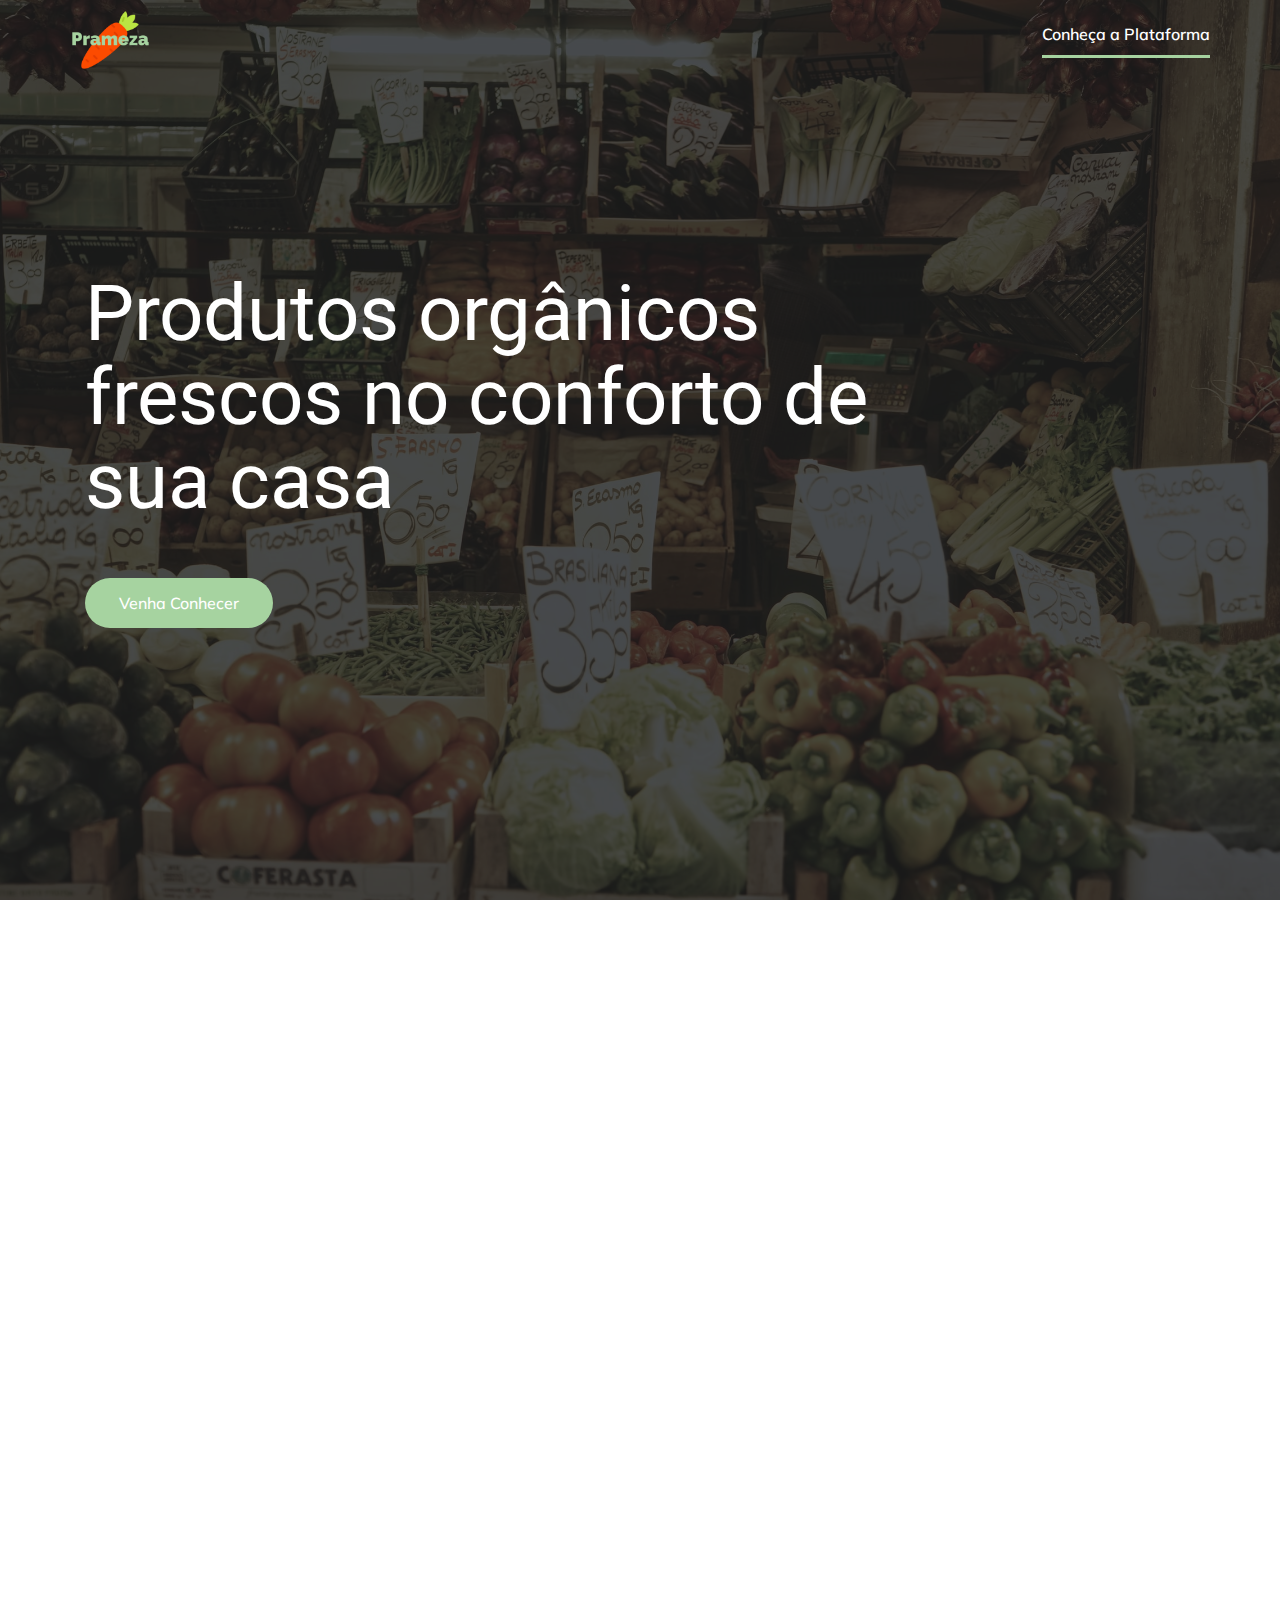
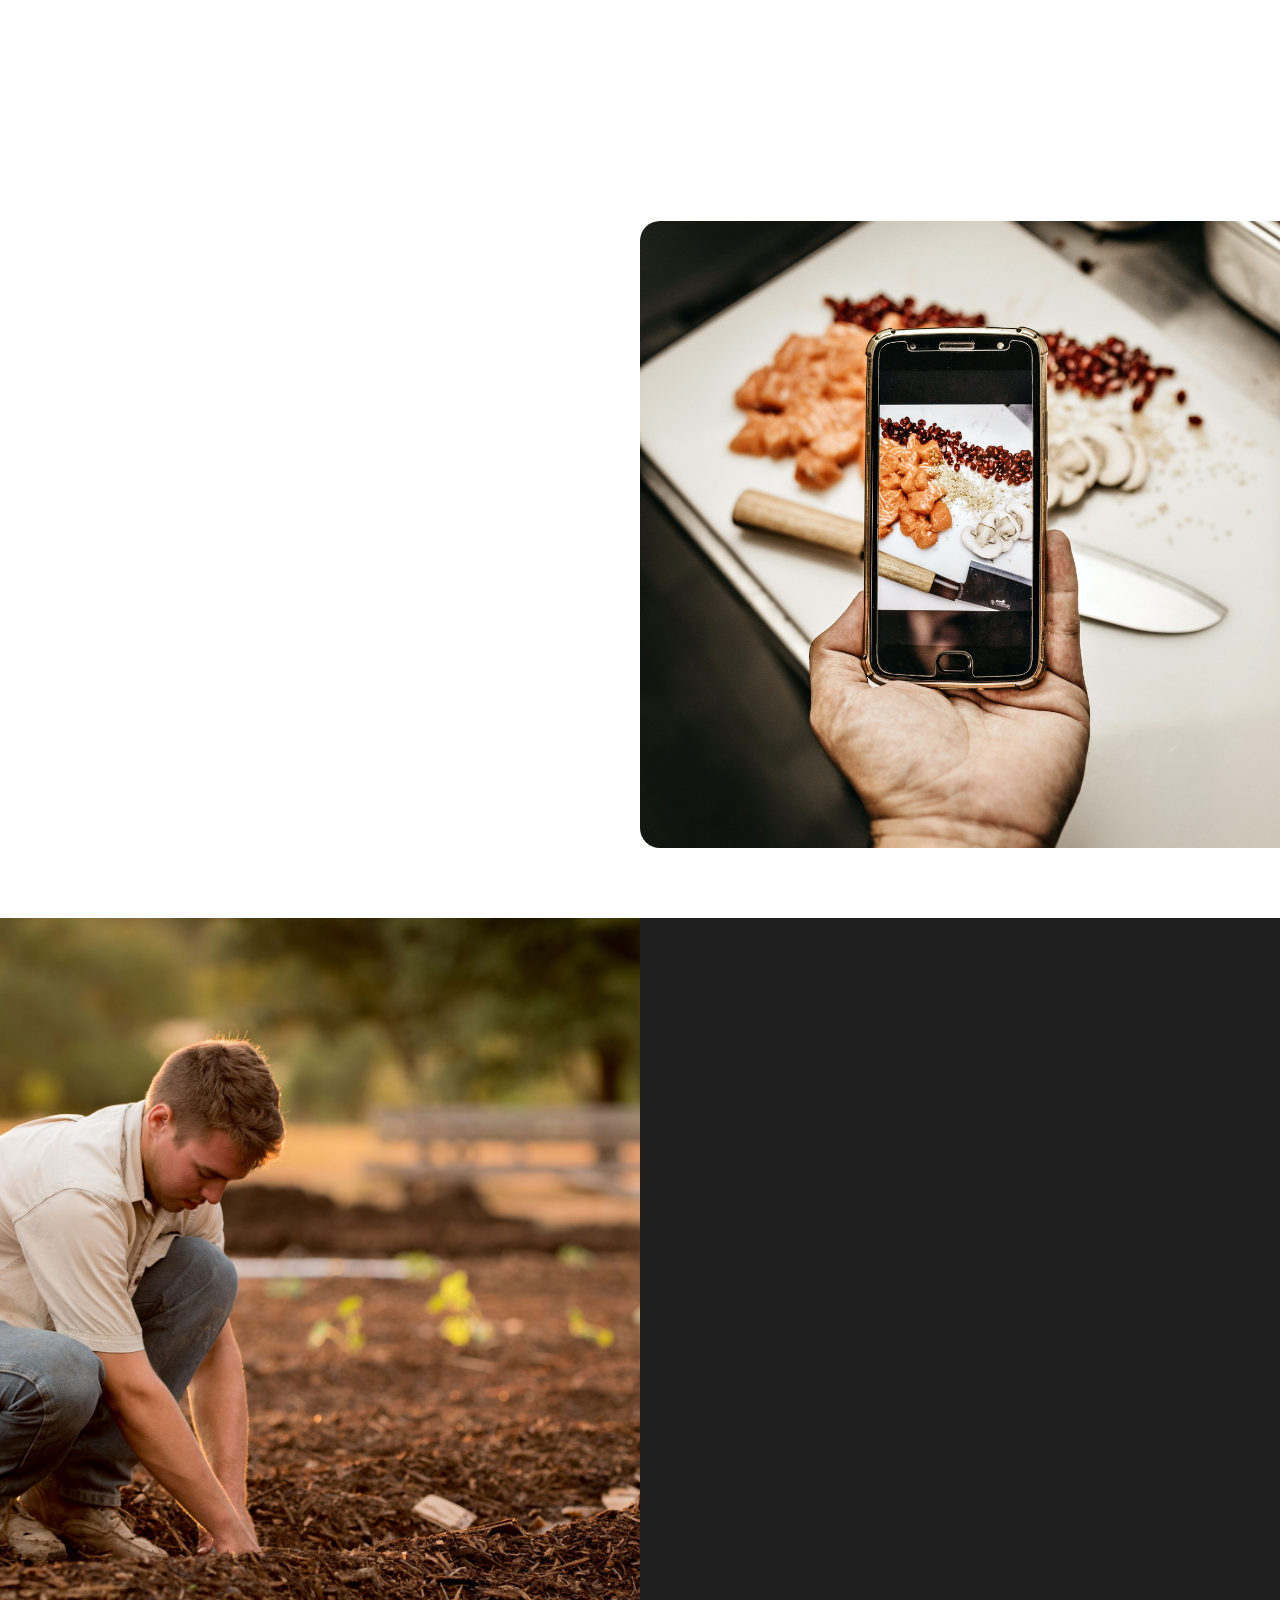
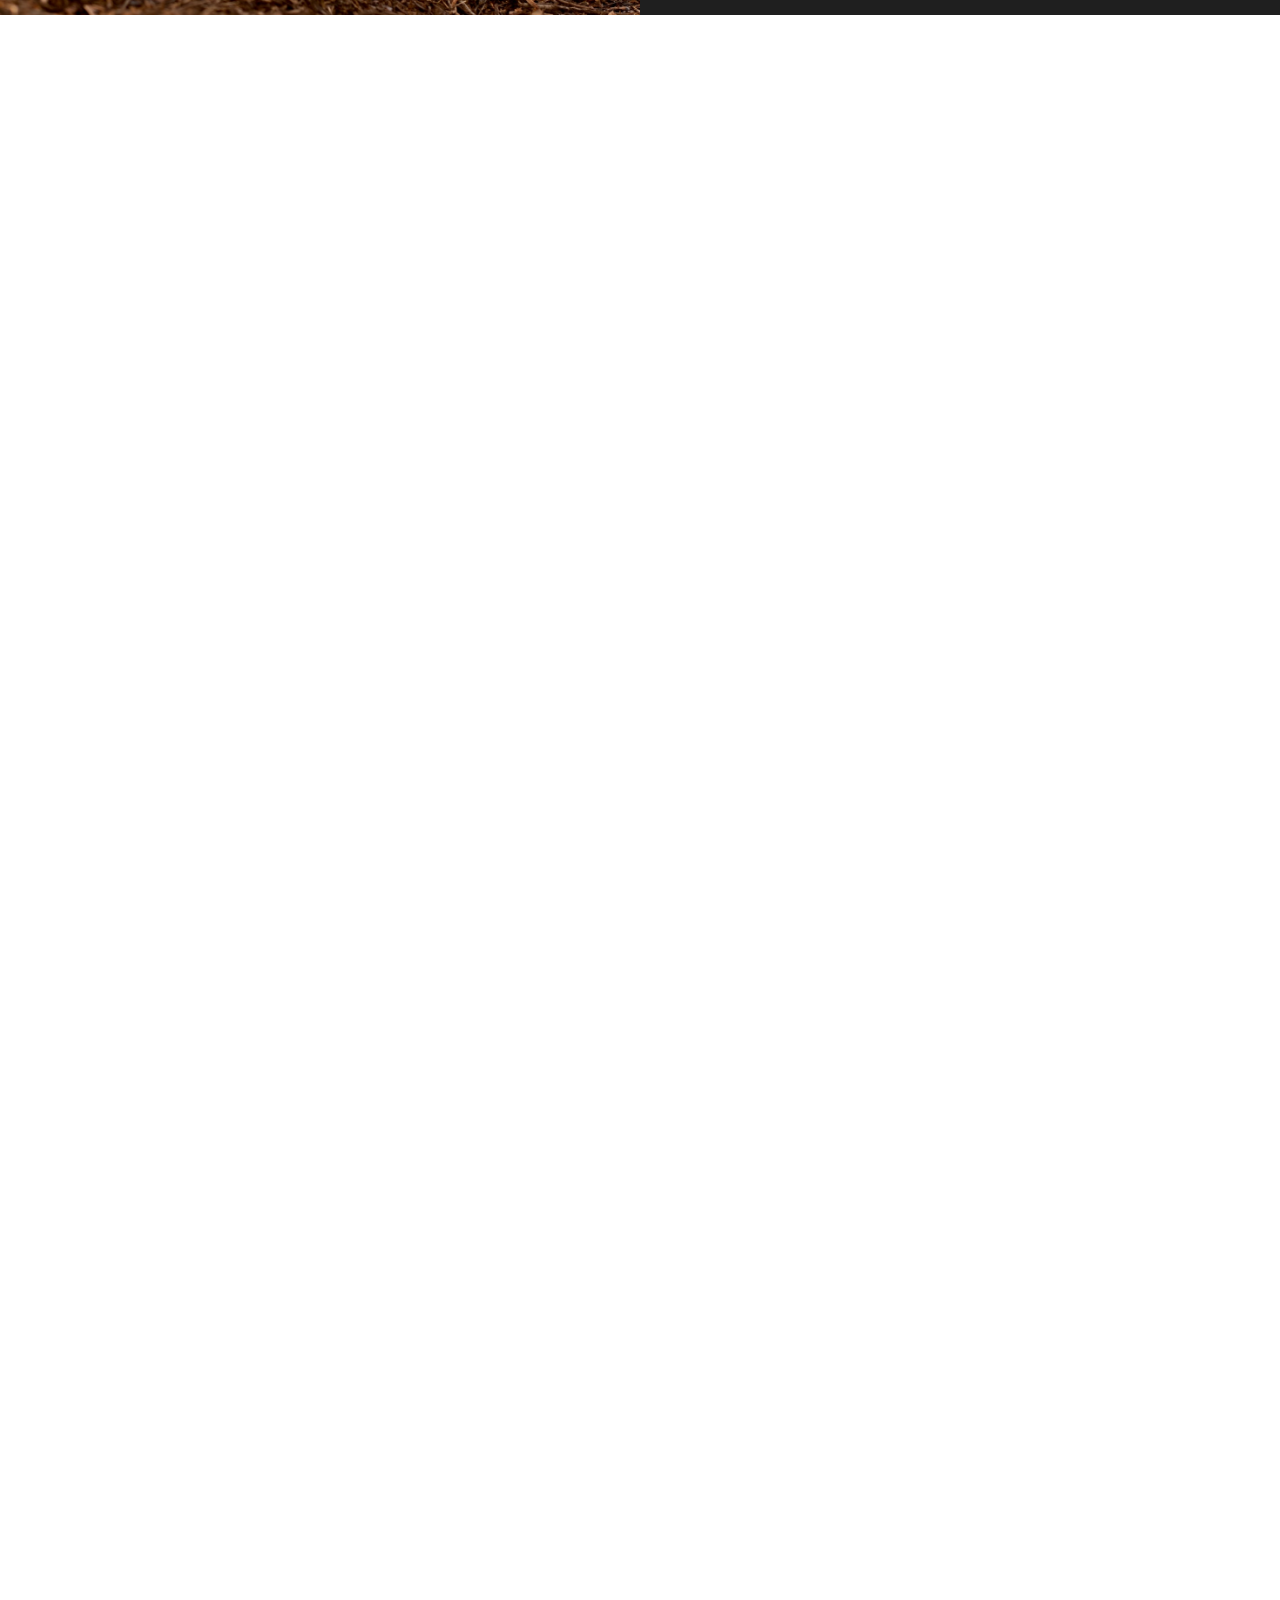
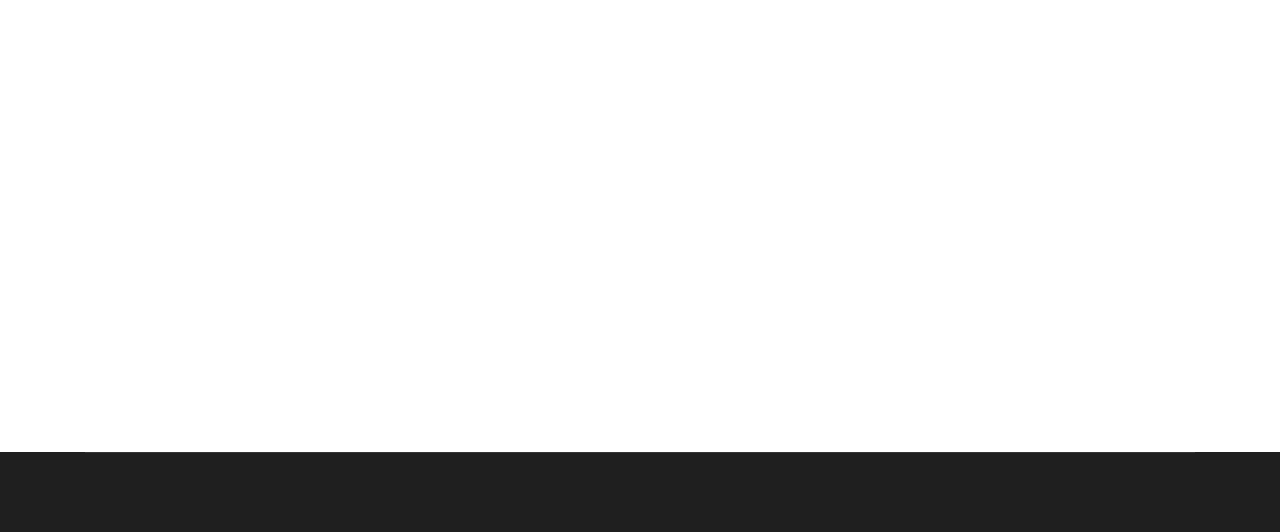
==== index.html @ 41d472f6 "fix forms, test links between pages" ====
<!doctype html>
<html class="no-js" lang="zxx">

<head>
    <meta charset="utf-8">
    <meta http-equiv="x-ua-compatible" content="ie=edge">
    <title>StartUp</title>
    <meta name="description" content="">
    <meta name="viewport" content="width=device-width, initial-scale=1">

    <!-- <link rel="manifest" href="site.webmanifest"> -->
    <!-- Place favicon.ico in the root directory -->

    <!-- CSS here -->
    <link rel="stylesheet" href="projeto/css/bootstrap.min.css">
    <link rel="stylesheet" href="projeto/css/owl.carousel.min.css">
    <link rel="stylesheet" href="projeto/css/magnific-popup.css">
    <link rel="stylesheet" href="projeto/css/font-awesome.min.css">
    <link rel="stylesheet" href="projeto/css/themify-icons.css">
    <link rel="stylesheet" href="projeto/css/nice-select.css">
    <link rel="stylesheet" href="projeto/css/flaticon.css">
    <link rel="stylesheet" href="projeto/css/gijgo.css">
    <link rel="stylesheet" href="projeto/css/animate.min.css">
    <link rel="stylesheet" href="projeto/css/slick.css">
    <link rel="stylesheet" href="projeto/css/slicknav.css">
    <link rel="stylesheet" href="projeto/css/style.css">
    <!-- <link rel="stylesheet" href="css/responsive.css"> -->
</head>

<body>
    <!--[if lte IE 9]>
            <p class="browserupgrade">You are using an <strong>outdated</strong> browser. Please <a href="https://browsehappy.com/">upgrade your browser</a> to improve your experience and security.</p>
        <![endif]-->

    <!-- header-start -->
    <header>
        <div class="header-area ">
            <div id="sticky-header" class="main-header-area">
                <div class="container-fluid p-0">
                    <div class="row align-items-center no-gutters">
                        <div class="col-2">
                            <div class="logo-img">
                                <a href="index.html">
                                    <img src="projeto/img/logo.png" alt="logo" width="80vw" height="80vw">
                                </a>
                            </div>
                        </div>


                        <!-- remover menu de navegação -->
                        <div class="col-8">
                            <div class="main-menu  d-none d-lg-block text-center">
                                <nav>
                                    <ul id="navigation"></ul>
                                </nav>
                            </div>
                        </div>
                        <div class="col-2">
                            <div class="log_chat_area d-flex align-items-end">
                                <a href="/form.html" data-scroll-nav="0" class="say_hi">Conheça a Plataforma</a>
                            </div>
                        </div>

                    </div>
                </div>
            </div>
        </div>
    </header>
    <!-- header-end -->

    <!-- slider_area_start -->
    <div class="slider_area">
        <div class="single_slider  d-flex align-items-center slider_bg_1 overlay">
            <div class="container">
                <div class="row align-items-center justify-content-start">
                    <div class="col-lg-10 col-md-10">
                        <div class="slider_text">
                            <h3 class="wow fadeInLeft" data-wow-duration="1s" data-wow-delay=".1s">
                                Produtos orgânicos frescos no conforto de sua casa


                            </h3>
                            <a class="boxed-btn3 wow fadeInLeft"  data-wow-duration="1s" data-wow-delay=".2s" href="portfolio.html">Venha Conhecer</a>
                        </div>
                    </div>
                </div>
            </div>
        </div>
    </div>
    <!-- slider_area_end -->

    <!-- service_area  -->
    <div class="service_area">
        <div class="container">
            <div class="row justify-content-center">
                <div class="col-lg-6">
                    <div class="section_title text-center mb-70">
                        <span class="wow fadeInUp" data-wow-duration="1s" data-wow-delay=".1s" ></span>
                        <h3 class="wow fadeInUp" data-wow-duration="1.2s" data-wow-delay=".2s">
                            A Plataforma que conecta pequenos agricultores locais a você
                        </h3>
                    </div>
                </div>
            </div>
            <div class="row">
                <div class="col-xl-4 col-md-4">
                    <div class="single_service text-center wow fadeInLeft" data-wow-duration="1.2s" data-wow-delay=".4s">
                        <div class="icon">
                            <img src="projeto/img/svg_icon/1.svg" alt="">
                        </div>
                        <h3>Produtores em sua Região</h3>
                        <p>No aplicativo você tem acesso a diversos produtores orgânicos em sua região.</p>
                    </div>
                </div>
                <div class="col-xl-4 col-md-4">
                    <div class="single_service text-center wow fadeInUp" data-wow-duration="1s" data-wow-delay=".3s">
                        <div class="icon">
                            <img src="projeto/img/svg_icon/2.svg" alt="">
                        </div>
                        <h3>Lista de Produtos</h3>
                        <p>Clique em um produtor para ver sua lista completa de produtos, dias de entrega e valores.</p>
                    </div>
                </div>
                <div class="col-xl-4 col-md-4">
                    <div class="single_service text-center wow fadeInRight" data-wow-duration="1.2s" data-wow-delay=".4s">
                        <div class="icon">
                            <img src="projeto/img/svg_icon/3.svg" alt="">
                        </div>
                        <h3>Entrega em casa</h3>
                        <p>Selecione os produtos que você deseja, pague pelo aplicativo e receba na porta de sua casa!</p>
                    </div>
                </div>
            </div>
        </div>
    </div>
    <!--/ service_area  -->

    <!-- area about our service -->
    <!--/ portfolio_image_area  -->

    <div class="how_we_work_area">
        <div class="container">
            <div class="row">
                <div class="col-lg-5">
                    <div class="work_info">
                        <div class="section_title">
                            <h3 class="wow fadeInLeft" data-wow-duration="1s" data-wow-delay=".3s">Como Funciona</h3>
                            <p class="mid_text wow fadeInLeft" data-wow-duration="1s" data-wow-delay=".4s">Acesse nosso aplicativo e encontre diversos produtores rurais da região.</p>
                            <p class="last_p wow fadeInRight" data-wow-duration="1s" data-wow-delay=".5s">Selecione os produtos que você quer, pague pelo aplicativo e o produtor rural entregará os produtos frescos diretamente em sua casa.</p>
                        </div>
                        <div class="video_watch d-flex align-items-center">
                            <div class="play_btn wow fadeInUp" data-wow-duration="1s" data-wow-delay=".6s">
                                <a href="https://www.youtube.com/watch?v=D7tF-cY2M9o" class="video_icon popup-video"> <i class="fa fa-play"></i> </a>
                            </div>
                           <span class="wow fadeInLeft" data-wow-duration="1s" data-wow-delay=".7s"> Conheça a plataforma</span>
                        </div>
                    </div>
                </div>
            </div>
        </div>
    </div>

    <!-- end about our service -->

    <div class="about_area">
        <div class="container">
            <div class="row justify-content-end">
                <div class="col-lg-5 offset-lg-1">
                    <div class="about_info">
                        <div class="section_title white_text">
                            <span class="wow fadeInUp" data-wow-duration="1s" data-wow-delay=".3s"></span>
                            <h3 class="wow fadeInUp" data-wow-duration="1s" data-wow-delay=".4s">Empoderando o pequeno agricultor</h3>
                            <p class="mid_text wow fadeInUp" data-wow-duration="1s" data-wow-delay=".5s">Nossa missão é ajudar o pequeno agricultor a vender sua produção diretamente para as famílias, aumentando sua renda e divulgando seu trabalho.</p>
                            <p class="mid_text wow fadeInUp" data-wow-duration="1s" data-wow-delay=".6s">É comida fresca e saudável em sua mesa, com responsabilidade social.</p>
                            <a href="#" class="boxed-btn3 wow fadeInUp" data-wow-duration="1s" data-wow-delay=".7s">Venha Conhecer!</a>
                        </div>
                    </div>
                </div>
            </div>
        </div>
    </div>

    <!-- portfolio_image_area  -->
    <div class="portfolio_image_area">
        <div class="container">
            <div class="row justify-content-center">
                <div class="col-lg-6">
                    <div class="section_title text-center mb-90">
                        <h3 class="wow fadeInUp" data-wow-duration="1s" data-wow-delay=".3s">Por que comprar diretamente de produtores rurais?</h3>
                        <p class="wow fadeInUp" data-wow-duration="1s" data-wow-delay=".4s">Descubra porque a agricultura familiar é mais saudável para sua família e melhor para o meio ambiente e para a sociedade.</p>
                    </div>
                </div>
            </div>
            <div class="row">
                <div class="col-lg-8 col-md-12">
                    <div class="single_Portfolio wow fadeInUp" data-wow-duration="1s" data-wow-delay=".3s">
                        <div class="portfolio_thumb">
                            <img src="projeto/img/portfolio/1.jpg" alt="">
                        </div>
                        <div class="portfolio_hover">
                            <div class="title">
                              <span>Meio Ambiente</span>
                                  <h3>ONU - Agricultura familiar e sustentabilidade</h3>
                                  <a class="boxed-btn3" href="https://nacoesunidas.org/artigo-agricultura-familiar-e-sustentabilidade/">Ver</a>
                            </div>
                        </div>
                    </div>
                </div>
                <div class="col-lg-4 col-md-6">
                    <div class="single_Portfolio wow fadeInUp" data-wow-duration="1s" data-wow-delay=".4s">
                        <div class="portfolio_thumb">
                            <img src="projeto/img/portfolio/2.jpg" alt="">
                        </div>
                        <div class="portfolio_hover">
                            <div class="title">
                                <span>Saúde</span>
                                    <h3>Diversificar a alimentação</h3>
                                    <a class="boxed-btn3" href="https://grupominian.com.br/blog/nutricao/dia-de-feira-alimentacao-saudavel/">Ver</a>
                            </div>
                        </div>
                    </div>
                </div>
                <div class="col-lg-4 col-md-6 col-lg-4">
                    <div class="single_Portfolio wow fadeInUp" data-wow-duration="1s" data-wow-delay=".5s">
                        <div class="portfolio_thumb">
                            <img src="projeto/img/portfolio/3.jpg" alt="">
                        </div>
                        <div class="portfolio_hover">
                            <div class="title">
                                <span>Economia</span>
                              </div>
                                    <h3>Agricultura familiar movimenta a economia brasileira</h3>
                                    <a class="boxed-btn3" href="https://www.grupocultivar.com.br/noticias/agricultura-familiar-movimenta-a-economia-brasileira">Ver</a>
                        </div>
                    </div>
                </div>
                <div class="col-lg-4 col-md-6 col-lg-4">
                    <div class="single_Portfolio wow fadeInUp" data-wow-duration="1s" data-wow-delay=".6s">
                        <div class="portfolio_thumb">
                            <img src="projeto/img/portfolio/4.jpg" alt="">
                        </div>
                        <div class="portfolio_hover">
                            <div class="title">
                                <span>Saúde</span>
                                    <h3>Incentive seus filhos a comer frutas e verduras</h3>
                                    <a class="boxed-btn3" href="https://veja.abril.com.br/saude/crianca-que-faz-refeicoes-em-familia-come-mais-frutas-e-verduras/">Ver</a>
                            </div>
                        </div>
                    </div>
                </div>
                <div class="col-lg-4 col-md-6 col-lg-4">
                    <div class="single_Portfolio wow fadeInUp" data-wow-duration="1s" data-wow-delay=".7s">
                        <div class="portfolio_thumb">
                            <img src="projeto/img/portfolio/5.jpg" alt="">
                        </div>
                        <div class="portfolio_hover">
                            <div class="title">
                                <span>Economia</span>
                                    <h3>Agricultura familiar é responsável por 70% da produção nacional</h3>
                                    <a class="boxed-btn3" href="https://www.embrapa.br/agropensa/busca-de-noticias/-/noticia/27405640/a-real-contribuicao-da-agricultura-familiar-no-brasil">Ver</a>
                            </div>
                        </div>
                    </div>
                </div>
            </div>
        </div>
    </div>


    <div data-scroll-index="0" class="get_in_tauch_area">
        <div class="container">
            <div class="row justify-content-center">
                <div class="col-lg-6">
                    <div class="section_title text-center mb-90">
                        <h3 class="wow fadeInUp" data-wow-duration="1s" data-wow-delay=".3s">Entre em contato</h3>
                        <p class="wow fadeInUp" data-wow-duration="1s" data-wow-delay=".4s">Gostaria de conhecer melhor nossos serviços? Entre em contato por este formulário e lhe responderemos em seu e-mail.</p>
                    </div>
                </div>
            </div>
            <div class="row justify-content-center">
                <div class="col-lg-8">
                    <div class="touch_form">
                        <form action="https://formspree.io/xrgyzalo" method="POST">
                            <div class="row">
                                <div class="col-md-6">
                                    <div class="single_input wow fadeInUp" data-wow-duration="1s" data-wow-delay=".3s">
                                        <input type="text" name="name" placeholder="Seu Nome" >
                                    </div>
                                </div>
                                <div class="col-md-6">
                                    <div class="single_input wow fadeInUp" data-wow-duration="1s" data-wow-delay=".4s">
                                        <input type="email" name="email" placeholder="E-mail" >
                                    </div>
                                </div>
                                <div class="col-md-12">
                                    <div class="single_input wow fadeInUp" data-wow-duration="1s" data-wow-delay=".6s">
                                       <input type="text" id="" cols="30" name="text" placeholder="Mensagem" rows="10"></textarea>
                                    </div>
                                </div>
                                <div class="col-lg-12">
                                    <div class="submit_btn wow fadeInUp" data-wow-duration="1s" data-wow-delay=".7s">
                                        <button class="boxed-btn3" type="submit">Enviar</button>
                                    </div>
                                </div>
                            </div>
                        </form>
                    </div>
                </div>
            </div>
        </div>
    </div>


    <!-- footer start -->
    <footer class="footer">
        <div class="copy-right_text">
            <div class="container">
                <div class="footer_border"></div>
                <div class="row">
                    <div class="col-xl-12">

                        <p class="copy_right text-center wow fadeInUp" data-wow-duration="1s" data-wow-delay=".3s"> <img src="img/logo.png" alt="logo" width="80vw" height="80vw">
                            <!-- Link back to Colorlib can't be removed. Template is licensed under CC BY 3.0. -->
       Copyright &copy;<script>document.write(new Date().getFullYear());</script> All rights reserved | This template is made with <i class="fa fa-heart-o" aria-hidden="true"></i> by <a href="https://colorlib.com" target="_blank">Colorlib</a>
<!-- Link back to Colorlib can't be removed. Template is licensed under CC BY 3.0. -->
                        </p>
                    </div>
                </div>
            </div>
        </div>
    </footer>
    <!--/ footer end  -->

    <!-- JS here -->
    <script src="projeto/js/vendor/modernizr-3.5.0.min.js"></script>
    <script src="projeto/js/vendor/jquery-1.12.4.min.js"></script>
    <script src="projeto/js/popper.min.js"></script>
    <script src="projeto/js/bootstrap.min.js"></script>
    <script src="projeto/js/owl.carousel.min.js"></script>
    <script src="projeto/js/isotope.pkgd.min.js"></script>
    <script src="projeto/js/ajax-form.js"></script>
    <script src="projeto/js/waypoints.min.js"></script>
    <script src="projeto/js/jquery.counterup.min.js"></script>
    <script src="projeto/js/imagesloaded.pkgd.min.js"></script>
    <script src="projeto/js/scrollIt.js"></script>
    <script src="projeto/js/jquery.scrollUp.min.js"></script>
    <script src="projeto/js/wow.min.js"></script>
    <script src="projeto/js/nice-select.min.js"></script>
    <script src="projeto/js/jquery.slicknav.min.js"></script>
    <script src="projeto/js/jquery.magnific-popup.min.js"></script>
    <script src="projeto/js/plugins.js"></script>
    <script src="projeto/js/gijgo.min.js"></script>

    <!--contact js-->
    <script src="projeto/js/contact.js"></script>
    <script src="projeto/js/jquery.ajaxchimp.min.js"></script>
    <script src="projeto/js/jquery.form.js"></script>
    <script src="projeto/js/jquery.validate.min.js"></script>
    <script src="projeto/js/mail-script.js"></script>

    <script src="projeto/js/main.js"></script>
</body>

</html>
---- projeto/css/themify-icons.css ----
@font-face {
	font-family: 'themify';
	src:url('../fonts/themify.eot?-fvbane');
	src:url('../fonts/themify.eot?#iefix-fvbane') format('embedded-opentype'),
		url('../fonts/themify.woff?-fvbane') format('woff'),
		url('../fonts/themify.ttf?-fvbane') format('truetype'),
		url('../fonts/themify.svg?-fvbane#themify') format('svg');
	font-weight: normal;
	font-style: normal;
}

[class^="ti-"], [class*=" ti-"] {
	font-family: 'themify';
	/* speak: none; */
	font-style: normal;
	font-weight: normal;
	font-variant: normal;
	text-transform: none;
	line-height: 1;

	/* Better Font Rendering =========== */
	-webkit-font-smoothing: antialiased;
	-moz-osx-font-smoothing: grayscale;
}

.ti-wand:before {
	content: "\e600";
}
.ti-volume:before {
	content: "\e601";
}
.ti-user:before {
	content: "\e602";
}
.ti-unlock:before {
	content: "\e603";
}
.ti-unlink:before {
	content: "\e604";
}
.ti-trash:before {
	content: "\e605";
}
.ti-thought:before {
	content: "\e606";
}
.ti-target:before {
	content: "\e607";
}
.ti-tag:before {
	content: "\e608";
}
.ti-tablet:before {
	content: "\e609";
}
.ti-star:before {
	content: "\e60a";
}
.ti-spray:before {
	content: "\e60b";
}
.ti-signal:before {
	content: "\e60c";
}
.ti-shopping-cart:before {
	content: "\e60d";
}
.ti-shopping-cart-full:before {
	content: "\e60e";
}
.ti-settings:before {
	content: "\e60f";
}
.ti-search:before {
	content: "\e610";
}
.ti-zoom-in:before {
	content: "\e611";
}
.ti-zoom-out:before {
	content: "\e612";
}
.ti-cut:before {
	content: "\e613";
}
.ti-ruler:before {
	content: "\e614";
}
.ti-ruler-pencil:before {
	content: "\e615";
}
.ti-ruler-alt:before {
	content: "\e616";
}
.ti-bookmark:before {
	content: "\e617";
}
.ti-bookmark-alt:before {
	content: "\e618";
}
.ti-reload:before {
	content: "\e619";
}
.ti-plus:before {
	content: "\e61a";
}
.ti-pin:before {
	content: "\e61b";
}
.ti-pencil:before {
	content: "\e61c";
}
.ti-pencil-alt:before {
	content: "\e61d";
}
.ti-paint-roller:before {
	content: "\e61e";
}
.ti-paint-bucket:before {
	content: "\e61f";
}
.ti-na:before {
	content: "\e620";
}
.ti-mobile:before {
	content: "\e621";
}
.ti-minus:before {
	content: "\e622";
}
.ti-medall:before {
	content: "\e623";
}
.ti-medall-alt:before {
	content: "\e624";
}
.ti-marker:before {
	content: "\e625";
}
.ti-marker-alt:before {
	content: "\e626";
}
.ti-arrow-up:before {
	content: "\e627";
}
.ti-arrow-right:before {
	content: "\e628";
}
.ti-arrow-left:before {
	content: "\e629";
}
.ti-arrow-down:before {
	content: "\e62a";
}
.ti-lock:before {
	content: "\e62b";
}
.ti-location-arrow:before {
	content: "\e62c";
}
.ti-link:before {
	content: "\e62d";
}
.ti-layout:before {
	content: "\e62e";
}
.ti-layers:before {
	content: "\e62f";
}
.ti-layers-alt:before {
	content: "\e630";
}
.ti-key:before {
	content: "\e631";
}
.ti-import:before {
	content: "\e632";
}
.ti-image:before {
	content: "\e633";
}
.ti-heart:before {
	content: "\e634";
}
.ti-heart-broken:before {
	content: "\e635";
}
.ti-hand-stop:before {
	content: "\e636";
}
.ti-hand-open:before {
	content: "\e637";
}
.ti-hand-drag:before {
	content: "\e638";
}
.ti-folder:before {
	content: "\e639";
}
.ti-flag:before {
	content: "\e63a";
}
.ti-flag-alt:before {
	content: "\e63b";
}
.ti-flag-alt-2:before {
	content: "\e63c";
}
.ti-eye:before {
	content: "\e63d";
}
.ti-export:before {
	content: "\e63e";
}
.ti-exchange-vertical:before {
	content: "\e63f";
}
.ti-desktop:before {
	content: "\e640";
}
.ti-cup:before {
	content: "\e641";
}
.ti-crown:before {
	content: "\e642";
}
.ti-comments:before {
	content: "\e643";
}
.ti-comment:before {
	content: "\e644";
}
.ti-comment-alt:before {
	content: "\e645";
}
.ti-close:before {
	content: "\e646";
}
.ti-clip:before {
	content: "\e647";
}
.ti-angle-up:before {
	content: "\e648";
}
.ti-angle-right:before {
	content: "\e649";
}
.ti-angle-left:before {
	content: "\e64a";
}
.ti-angle-down:before {
	content: "\e64b";
}
.ti-check:before {
	content: "\e64c";
}
.ti-check-box:before {
	content: "\e64d";
}
.ti-camera:before {
	content: "\e64e";
}
.ti-announcement:before {
	content: "\e64f";
}
.ti-brush:before {
	content: "\e650";
}
.ti-briefcase:before {
	content: "\e651";
}
.ti-bolt:before {
	content: "\e652";
}
.ti-bolt-alt:before {
	content: "\e653";
}
.ti-blackboard:before {
	content: "\e654";
}
.ti-bag:before {
	content: "\e655";
}
.ti-move:before {
	content: "\e656";
}
.ti-arrows-vertical:before {
	content: "\e657";
}
.ti-arrows-horizontal:before {
	content: "\e658";
}
.ti-fullscreen:before {
	content: "\e659";
}
.ti-arrow-top-right:before {
	content: "\e65a";
}
.ti-arrow-top-left:before {
	content: "\e65b";
}
.ti-arrow-circle-up:before {
	content: "\e65c";
}
.ti-arrow-circle-right:before {
	content: "\e65d";
}
.ti-arrow-circle-left:before {
	content: "\e65e";
}
.ti-arrow-circle-down:before {
	content: "\e65f";
}
.ti-angle-double-up:before {
	content: "\e660";
}
.ti-angle-double-right:before {
	content: "\e661";
}
.ti-angle-double-left:before {
	content: "\e662";
}
.ti-angle-double-down:before {
	content: "\e663";
}
.ti-zip:before {
	content: "\e664";
}
.ti-world:before {
	content: "\e665";
}
.ti-wheelchair:before {
	content: "\e666";
}
.ti-view-list:before {
	content: "\e667";
}
.ti-view-list-alt:before {
	content: "\e668";
}
.ti-view-grid:before {
	content: "\e669";
}
.ti-uppercase:before {
	content: "\e66a";
}
.ti-upload:before {
	content: "\e66b";
}
.ti-underline:before {
	content: "\e66c";
}
.ti-truck:before {
	content: "\e66d";
}
.ti-timer:before {
	content: "\e66e";
}
.ti-ticket:before {
	content: "\e66f";
}
.ti-thumb-up:before {
	content: "\e670";
}
.ti-thumb-down:before {
	content: "\e671";
}
.ti-text:before {
	content: "\e672";
}
.ti-stats-up:before {
	content: "\e673";
}
.ti-stats-down:before {
	content: "\e674";
}
.ti-split-v:before {
	content: "\e675";
}
.ti-split-h:before {
	content: "\e676";
}
.ti-smallcap:before {
	content: "\e677";
}
.ti-shine:before {
	content: "\e678";
}
.ti-shift-right:before {
	content: "\e679";
}
.ti-shift-left:before {
	content: "\e67a";
}
.ti-shield:before {
	content: "\e67b";
}
.ti-notepad:before {
	content: "\e67c";
}
.ti-server:before {
	content: "\e67d";
}
.ti-quote-right:before {
	content: "\e67e";
}
.ti-quote-left:before {
	content: "\e67f";
}
.ti-pulse:before {
	content: "\e680";
}
.ti-printer:before {
	content: "\e681";
}
.ti-power-off:before {
	content: "\e682";
}
.ti-plug:before {
	content: "\e683";
}
.ti-pie-chart:before {
	content: "\e684";
}
.ti-paragraph:before {
	content: "\e685";
}
.ti-panel:before {
	content: "\e686";
}
.ti-package:before {
	content: "\e687";
}
.ti-music:before {
	content: "\e688";
}
.ti-music-alt:before {
	content: "\e689";
}
.ti-mouse:before {
	content: "\e68a";
}
.ti-mouse-alt:before {
	content: "\e68b";
}
.ti-money:before {
	content: "\e68c";
}
.ti-microphone:before {
	content: "\e68d";
}
.ti-menu:before {
	content: "\e68e";
}
.ti-menu-alt:before {
	content: "\e68f";
}
.ti-map:before {
	content: "\e690";
}
.ti-map-alt:before {
	content: "\e691";
}
.ti-loop:before {
	content: "\e692";
}
.ti-location-pin:before {
	content: "\e693";
}
.ti-list:before {
	content: "\e694";
}
.ti-light-bulb:before {
	content: "\e695";
}
.ti-Italic:before {
	content: "\e696";
}
.ti-info:before {
	content: "\e697";
}
.ti-infinite:before {
	content: "\e698";
}
.ti-id-badge:before {
	content: "\e699";
}
.ti-hummer:before {
	content: "\e69a";
}
.ti-home:before {
	content: "\e69b";
}
.ti-help:before {
	content: "\e69c";
}
.ti-headphone:before {
	content: "\e69d";
}
.ti-harddrives:before {
	content: "\e69e";
}
.ti-harddrive:before {
	content: "\e69f";
}
.ti-gift:before {
	content: "\e6a0";
}
.ti-game:before {
	content: "\e6a1";
}
.ti-filter:before {
	content: "\e6a2";
}
.ti-files:before {
	content: "\e6a3";
}
.ti-file:before {
	content: "\e6a4";
}
.ti-eraser:before {
	content: "\e6a5";
}
.ti-envelope:before {
	content: "\e6a6";
}
.ti-download:before {
	content: "\e6a7";
}
.ti-direction:before {
	content: "\e6a8";
}
.ti-direction-alt:before {
	content: "\e6a9";
}
.ti-dashboard:before {
	content: "\e6aa";
}
.ti-control-stop:before {
	content: "\e6ab";
}
.ti-control-shuffle:before {
	content: "\e6ac";
}
.ti-control-play:before {
	content: "\e6ad";
}
.ti-control-pause:before {
	content: "\e6ae";
}
.ti-control-forward:before {
	content: "\e6af";
}
.ti-control-backward:before {
	content: "\e6b0";
}
.ti-cloud:before {
	content: "\e6b1";
}
.ti-cloud-up:before {
	content: "\e6b2";
}
.ti-cloud-down:before {
	content: "\e6b3";
}
.ti-clipboard:before {
	content: "\e6b4";
}
.ti-car:before {
	content: "\e6b5";
}
.ti-calendar:before {
	content: "\e6b6";
}
.ti-book:before {
	content: "\e6b7";
}
.ti-bell:before {
	content: "\e6b8";
}
.ti-basketball:before {
	content: "\e6b9";
}
.ti-bar-chart:before {
	content: "\e6ba";
}
.ti-bar-chart-alt:before {
	content: "\e6bb";
}
.ti-back-right:before {
	content: "\e6bc";
}
.ti-back-left:before {
	content: "\e6bd";
}
.ti-arrows-corner:before {
	content: "\e6be";
}
.ti-archive:before {
	content: "\e6bf";
}
.ti-anchor:before {
	content: "\e6c0";
}
.ti-align-right:before {
	content: "\e6c1";
}
.ti-align-left:before {
	content: "\e6c2";
}
.ti-align-justify:before {
	content: "\e6c3";
}
.ti-align-center:before {
	content: "\e6c4";
}
.ti-alert:before {
	content: "\e6c5";
}
.ti-alarm-clock:before {
	content: "\e6c6";
}
.ti-agenda:before {
	content: "\e6c7";
}
.ti-write:before {
	content: "\e6c8";
}
.ti-window:before {
	content: "\e6c9";
}
.ti-widgetized:before {
	content: "\e6ca";
}
.ti-widget:before {
	content: "\e6cb";
}
.ti-widget-alt:before {
	content: "\e6cc";
}
.ti-wallet:before {
	content: "\e6cd";
}
.ti-video-clapper:before {
	content: "\e6ce";
}
.ti-video-camera:before {
	content: "\e6cf";
}
.ti-vector:before {
	content: "\e6d0";
}
.ti-themify-logo:before {
	content: "\e6d1";
}
.ti-themify-favicon:before {
	content: "\e6d2";
}
.ti-themify-favicon-alt:before {
	content: "\e6d3";
}
.ti-support:before {
	content: "\e6d4";
}
.ti-stamp:before {
	content: "\e6d5";
}
.ti-split-v-alt:before {
	content: "\e6d6";
}
.ti-slice:before {
	content: "\e6d7";
}
.ti-shortcode:before {
	content: "\e6d8";
}
.ti-shift-right-alt:before {
	content: "\e6d9";
}
.ti-shift-left-alt:before {
	content: "\e6da";
}
.ti-ruler-alt-2:before {
	content: "\e6db";
}
.ti-receipt:before {
	content: "\e6dc";
}
.ti-pin2:before {
	content: "\e6dd";
}
.ti-pin-alt:before {
	content: "\e6de";
}
.ti-pencil-alt2:before {
	content: "\e6df";
}
.ti-palette:before {
	content: "\e6e0";
}
.ti-more:before {
	content: "\e6e1";
}
.ti-more-alt:before {
	content: "\e6e2";
}
.ti-microphone-alt:before {
	content: "\e6e3";
}
.ti-magnet:before {
	content: "\e6e4";
}
.ti-line-double:before {
	content: "\e6e5";
}
.ti-line-dotted:before {
	content: "\e6e6";
}
.ti-line-dashed:before {
	content: "\e6e7";
}
.ti-layout-width-full:before {
	content: "\e6e8";
}
.ti-layout-width-default:before {
	content: "\e6e9";
}
.ti-layout-width-default-alt:before {
	content: "\e6ea";
}
.ti-layout-tab:before {
	content: "\e6eb";
}
.ti-layout-tab-window:before {
	content: "\e6ec";
}
.ti-layout-tab-v:before {
	content: "\e6ed";
}
.ti-layout-tab-min:before {
	content: "\e6ee";
}
.ti-layout-slider:before {
	content: "\e6ef";
}
.ti-layout-slider-alt:before {
	content: "\e6f0";
}
.ti-layout-sidebar-right:before {
	content: "\e6f1";
}
.ti-layout-sidebar-none:before {
	content: "\e6f2";
}
.ti-layout-sidebar-left:before {
	content: "\e6f3";
}
.ti-layout-placeholder:before {
	content: "\e6f4";
}
.ti-layout-menu:before {
	content: "\e6f5";
}
.ti-layout-menu-v:before {
	content: "\e6f6";
}
.ti-layout-menu-separated:before {
	content: "\e6f7";
}
.ti-layout-menu-full:before {
	content: "\e6f8";
}
.ti-layout-media-right-alt:before {
	content: "\e6f9";
}
.ti-layout-media-right:before {
	content: "\e6fa";
}
.ti-layout-media-overlay:before {
	content: "\e6fb";
}
.ti-layout-media-overlay-alt:before {
	content: "\e6fc";
}
.ti-layout-media-overlay-alt-2:before {
	content: "\e6fd";
}
.ti-layout-media-left-alt:before {
	content: "\e6fe";
}
.ti-layout-media-left:before {
	content: "\e6ff";
}
.ti-layout-media-center-alt:before {
	content: "\e700";
}
.ti-layout-media-center:before {
	content: "\e701";
}
.ti-layout-list-thumb:before {
	content: "\e702";
}
.ti-layout-list-thumb-alt:before {
	content: "\e703";
}
.ti-layout-list-post:before {
	content: "\e704";
}
.ti-layout-list-large-image:before {
	content: "\e705";
}
.ti-layout-line-solid:before {
	content: "\e706";
}
.ti-layout-grid4:before {
	content: "\e707";
}
.ti-layout-grid3:before {
	content: "\e708";
}
.ti-layout-grid2:before {
	content: "\e709";
}
.ti-layout-grid2-thumb:before {
	content: "\e70a";
}
.ti-layout-cta-right:before {
	content: "\e70b";
}
.ti-layout-cta-left:before {
	content: "\e70c";
}
.ti-layout-cta-center:before {
	content: "\e70d";
}
.ti-layout-cta-btn-right:before {
	content: "\e70e";
}
.ti-layout-cta-btn-left:before {
	content: "\e70f";
}
.ti-layout-column4:before {
	content: "\e710";
}
.ti-layout-column3:before {
	content: "\e711";
}
.ti-layout-column2:before {
	content: "\e712";
}
.ti-layout-accordion-separated:before {
	content: "\e713";
}
.ti-layout-accordion-merged:before {
	content: "\e714";
}
.ti-layout-accordion-list:before {
	content: "\e715";
}
.ti-ink-pen:before {
	content: "\e716";
}
.ti-info-alt:before {
	content: "\e717";
}
.ti-help-alt:before {
	content: "\e718";
}
.ti-headphone-alt:before {
	content: "\e719";
}
.ti-hand-point-up:before {
	content: "\e71a";
}
.ti-hand-point-right:before {
	content: "\e71b";
}
.ti-hand-point-left:before {
	content: "\e71c";
}
.ti-hand-point-down:before {
	content: "\e71d";
}
.ti-gallery:before {
	content: "\e71e";
}
.ti-face-smile:before {
	content: "\e71f";
}
.ti-face-sad:before {
	content: "\e720";
}
.ti-credit-card:before {
	content: "\e721";
}
.ti-control-skip-forward:before {
	content: "\e722";
}
.ti-control-skip-backward:before {
	content: "\e723";
}
.ti-control-record:before {
	content: "\e724";
}
.ti-control-eject:before {
	content: "\e725";
}
.ti-comments-smiley:before {
	content: "\e726";
}
.ti-brush-alt:before {
	content: "\e727";
}
.ti-youtube:before {
	content: "\e728";
}
.ti-vimeo:before {
	content: "\e729";
}
.ti-twitter:before {
	content: "\e72a";
}
.ti-time:before {
	content: "\e72b";
}
.ti-tumblr:before {
	content: "\e72c";
}
.ti-skype:before {
	content: "\e72d";
}
.ti-share:before {
	content: "\e72e";
}
.ti-share-alt:before {
	content: "\e72f";
}
.ti-rocket:before {
	content: "\e730";
}
.ti-pinterest:before {
	content: "\e731";
}
.ti-new-window:before {
	content: "\e732";
}
.ti-microsoft:before {
	content: "\e733";
}
.ti-list-ol:before {
	content: "\e734";
}
.ti-linkedin:before {
	content: "\e735";
}
.ti-layout-sidebar-2:before {
	content: "\e736";
}
.ti-layout-grid4-alt:before {
	content: "\e737";
}
.ti-layout-grid3-alt:before {
	content: "\e738";
}
.ti-layout-grid2-alt:before {
	content: "\e739";
}
.ti-layout-column4-alt:before {
	content: "\e73a";
}
.ti-layout-column3-alt:before {
	content: "\e73b";
}
.ti-layout-column2-alt:before {
	content: "\e73c";
}
.ti-instagram:before {
	content: "\e73d";
}
.ti-google:before {
	content: "\e73e";
}
.ti-github:before {
	content: "\e73f";
}
.ti-flickr:before {
	content: "\e740";
}
.ti-facebook:before {
	content: "\e741";
}
.ti-dropbox:before {
	content: "\e742";
}
.ti-dribbble:before {
	content: "\e743";
}
.ti-apple:before {
	content: "\e744";
}
.ti-android:before {
	content: "\e745";
}
.ti-save:before {
	content: "\e746";
}
.ti-save-alt:before {
	content: "\e747";
}
.ti-yahoo:before {
	content: "\e748";
}
.ti-wordpress:before {
	content: "\e749";
}
.ti-vimeo-alt:before {
	content: "\e74a";
}
.ti-twitter-alt:before {
	content: "\e74b";
}
.ti-tumblr-alt:before {
	content: "\e74c";
}
.ti-trello:before {
	content: "\e74d";
}
.ti-stack-overflow:before {
	content: "\e74e";
}
.ti-soundcloud:before {
	content: "\e74f";
}
.ti-sharethis:before {
	content: "\e750";
}
.ti-sharethis-alt:before {
	content: "\e751";
}
.ti-reddit:before {
	content: "\e752";
}
.ti-pinterest-alt:before {
	content: "\e753";
}
.ti-microsoft-alt:before {
	content: "\e754";
}
.ti-linux:before {
	content: "\e755";
}
.ti-jsfiddle:before {
	content: "\e756";
}
.ti-joomla:before {
	content: "\e757";
}
.ti-html5:before {
	content: "\e758";
}
.ti-flickr-alt:before {
	content: "\e759";
}
.ti-email:before {
	content: "\e75a";
}
.ti-drupal:before {
	content: "\e75b";
}
.ti-dropbox-alt:before {
	content: "\e75c";
}
.ti-css3:before {
	content: "\e75d";
}
.ti-rss:before {
	content: "\e75e";
}
.ti-rss-alt:before {
	content: "\e75f";
}
---- projeto/css/nice-select.css ----
.nice-select {
  -webkit-tap-highlight-color: transparent;
  background-color: #fff;
  border-radius: 5px;
  border: solid 1px #e8e8e8;
  box-sizing: border-box;
  clear: both;
  cursor: pointer;
  display: block;
  float: left;
  font-family: inherit;
  font-size: 14px;
  font-weight: normal;
  height: 42px;
  line-height: 40px;
  outline: none;
  padding-left: 18px;
  padding-right: 30px;
  position: relative;
  text-align: left !important;
  -webkit-transition: all 0.2s ease-in-out;
  transition: all 0.2s ease-in-out;
  -webkit-user-select: none;
     -moz-user-select: none;
      -ms-user-select: none;
          user-select: none;
  white-space: nowrap;
  width: auto; }
  .nice-select:hover {
    border-color: #dbdbdb; }
  .nice-select:active, .nice-select.open, .nice-select:focus {
    border-color: #999; }


  .nice-select.disabled {
    border-color: #ededed;
    color: #999;
    pointer-events: none; }
    .nice-select.disabled:after {
      border-color: #cccccc; }
  .nice-select.wide {
    width: 100%; }
    .nice-select.wide .list {
      left: 0 !important;
      right: 0 !important; }
  .nice-select.right {
    float: right; }
    .nice-select.right .list {
      left: auto;
      right: 0; }
  .nice-select.small {
    font-size: 12px;
    height: 36px;
    line-height: 34px; }
    .nice-select.small:after {
      height: 4px;
      width: 4px; }
    .nice-select.small .option {
      line-height: 34px;
      min-height: 34px; }
  .nice-select .list {
    background-color: #fff;
    border-radius: 5px;
    box-shadow: 0 0 0 1px rgba(68, 68, 68, 0.11);
    box-sizing: border-box;
    margin-top: 4px;
    opacity: 0;
    overflow: hidden;
    padding: 0;
    pointer-events: none;
    position: absolute;
    top: 100%;
    left: 0;
    -webkit-transform-origin: 50% 0;
        -ms-transform-origin: 50% 0;
            transform-origin: 50% 0;
    -webkit-transform: scale(0.75) translateY(-21px);
        -ms-transform: scale(0.75) translateY(-21px);
            transform: scale(0.75) translateY(-21px);
    -webkit-transition: all 0.2s cubic-bezier(0.5, 0, 0, 1.25), opacity 0.15s ease-out;
    transition: all 0.2s cubic-bezier(0.5, 0, 0, 1.25), opacity 0.15s ease-out;
    z-index: 9; }
    .nice-select .list:hover .option:not(:hover) {
      background-color: transparent !important; }
  .nice-select .option {
    cursor: pointer;
    font-weight: 400;
    line-height: 40px;
    list-style: none;
    min-height: 40px;
    outline: none;
    padding-left: 18px;
    padding-right: 29px;
    text-align: left;
    -webkit-transition: all 0.2s;
    transition: all 0.2s; }
    .nice-select .option:hover, .nice-select .option.focus, .nice-select .option.selected.focus {
      background-color: #f6f6f6; }
    .nice-select .option.selected {
      font-weight: bold; }
    .nice-select .option.disabled {
      background-color: transparent;
      color: #999;
      cursor: default; }

.no-csspointerevents .nice-select .list {
  display: none; }

.no-csspointerevents .nice-select.open .list {
  display: block; }





  /* ,,,,,,,,,,,,,,,, */


  .nice-select:after {
    content: "\e64b";
    display: block;
    height: 5px;
    margin-top: -5px;
    pointer-events: none;
    position: absolute;
    right: 30px;
    top: 8px;
    transition: all 0.15s ease-in-out;
    width: 5px;
    font-family: 'themify';
    color: #ddd; }

    .nice-select.open:after {
 }
    .nice-select.open .list {
      opacity: 1;
      pointer-events: auto;
      -webkit-transform: scale(1) translateY(0);
          -ms-transform: scale(1) translateY(0);
              transform: scale(1) translateY(0); }
---- projeto/css/flaticon.css ----
/*
  	Flaticon icon font: Flaticon
  	Creation date: 07/09/2019 08:07
  	*/

	  @font-face {
		font-family: "Flaticon";
		src: url("../fonts/Flaticon.eot");
		src: url("../fonts/Flaticon.eot");
		src: url("../fonts/Flaticon.eot?#iefix") format("embedded-opentype"),
			 url("../fonts/Flaticon.woff2") format("woff2"),
			 url("../fonts/Flaticon.woff") format("woff"),
			 url("../fonts/Flaticon.ttf") format("truetype"),
			 url("../fonts/Flaticon.svg#Flaticon") format("svg");
		font-weight: normal;
		font-style: normal;
	  }
	  
	  @media screen and (-webkit-min-device-pixel-ratio:0) {
		@font-face {
		  font-family: "Flaticon";
		  src: url("./Flaticon.svg#Flaticon") format("svg");
		}
	  }
	  
	  [class^="flaticon-"]:before, [class*=" flaticon-"]:before,
	  [class^="flaticon-"]:after, [class*=" flaticon-"]:after {   
		font-family: Flaticon;
			  font-size: 20px;
	  font-style: normal;
	  margin-left: 20px;
	  }
	  
	.flaticon-legal-paper:before {
		content: "\e001";
	}
	.flaticon-case:before {
		content: "\e002";
	}
	.flaticon-survey:before {
		content: "\e003";
	}
	.flaticon-bar-chart:before {
		content: "\e004";
	}
	.flaticon-controls:before {
		content: "\e005";
	}
	.flaticon-puzzle:before {
		content: "\e006";
	}
	.flaticon-right:before {
		content: "\e007";
	}
---- projeto/css/gijgo.css ----
.gj-button {
    background-color: #f5f5f5;
    border: 1px solid #ddd;
    color: #000;
    border-radius: 3px;
    padding: 6px 10px;
    cursor: pointer;
}

.gj-unselectable {
    -webkit-touch-callout: none;
    -webkit-user-select: none;
    -khtml-user-select: none;
    -moz-user-select: none;
    -ms-user-select: none;
    user-select: none;
}

.gj-row {
    display: -webkit-box;
    display: -ms-flexbox;
    display: flex;
    -ms-flex-wrap: wrap;
    flex-wrap: wrap;
}

.gj-margin-left-5 {
    margin-left: 5px;
}

.gj-margin-left-10 {
    margin-left: 10px;
}

.gj-width-full {
    width: 100%;
}

.gj-cursor-pointer {
    cursor: pointer;
}

.gj-text-align-center {
    text-align: center;
}

.gj-font-size-16 {
    font-size: 16px;
}

.gj-hidden {
    display: none;
}

/** Material Design */
.gj-button-md {
    background: 0 0;
    border: none;
    border-radius: 2px;
    color: rgba(0, 0, 0, 0.87);
    position: relative;
    height: 36px;
    margin: 0;
    min-width: 64px;
    padding: 0 16px;
    display: inline-block;
    font-family: "Roboto","Helvetica","Arial",sans-serif;
    font-size: 1rem;
    font-weight: 500;
    text-transform: uppercase;
    letter-spacing: 0;
    overflow: hidden;
    will-change: box-shadow;
    transition: box-shadow .2s cubic-bezier(.4,0,1,1),background-color .2s cubic-bezier(.4,0,.2,1),color .2s cubic-bezier(.4,0,.2,1);
    outline: none;
    cursor: pointer;
    text-decoration: none;
    text-align: center;
    line-height: 36px;
    vertical-align: middle;
    overflow: hidden;
    -webkit-user-select: none;
    -moz-user-select: none;
    -ms-user-select: none;
    user-select: none;
}

.gj-button-md:hover {
    background-color: rgba(158,158,158,.2);
}

.gj-button-md:disabled {
    color: rgba(0,0,0,.26);
    background: 0 0;
}

.gj-button-md .material-icons,
.gj-button-md .gj-icon {
    vertical-align: middle;
    /*font-size: 1.3rem;
    margin-right: 4px;*/
}

.gj-button-md.gj-button-md-icon {
    width: 24px;
    height: 31px;
    min-width: 24px;
    padding: 0px;
    display: table;
}

.gj-button-md.gj-button-md-icon .material-icons,
.gj-button-md.gj-button-md-icon .gj-icon {
    display: table-cell;
    margin-right: 0px;
    width: 24px;
    height: 24px;
}

.gj-button-md.active {
    background-color: rgba(158,158,158,.4);
}

.gj-button-md-group {
    position: relative;
    display: inline-block;
    vertical-align: middle;
}

.gj-textbox-md {
    border: none;
    border-bottom: 1px solid rgba(0,0,0,.42);
    display: block;
    font-family: "Helvetica","Arial",sans-serif;
    font-size: 16px;
    line-height: 16px;
    padding: 4px 0px;
    margin: 0;
    width: 100%;
    background: 0 0;
    text-align: left;
    color: rgba(0,0,0,.87);
}

.gj-textbox-md:focus,
.gj-textbox-md:active {
    border-bottom: 2px solid rgba(0,0,0,.42);
    outline: none;
}

.gj-textbox-md::placeholder {
    color: #8e8e8e;
}

.gj-textbox-md:-ms-input-placeholder {
    color: #8e8e8e;
}

.gj-textbox-md::-ms-input-placeholder {
    color: #8e8e8e;
}

.gj-md-spacer-24 {
    min-width: 24px;
    width: 24px;
    display: inline-block;
}

.gj-md-spacer-32 {
    min-width: 32px;
    width: 32px;
    display: inline-block;
}

.gj-modal {
    position: fixed;
    top: 0;
    right: 0;
    bottom: 0;
    left: 0;
    z-index: 1203;
    display: none;
    overflow: hidden;
    -webkit-overflow-scrolling: touch;
    outline: 0;
    background-color: rgba(0, 0, 0, 0.54118);
    transition: 200ms ease opacity;
    will-change: opacity;
}

/* List */
ul.gj-list li [data-role="wrapper"] {
    display: table;
    width: 100%;
}

ul.gj-list li [data-role="checkbox"] {
    display: table-cell;
    vertical-align:middle;
    text-align:center;
}

ul.gj-list li [data-role="image"] {
    display: table-cell;
    vertical-align:middle;
    text-align:center;
}

ul.gj-list li [data-role="display"] {
    display: table-cell;
    vertical-align:middle;
    cursor: pointer;
}

ul.gj-list li [data-role="display"]:empty:before {
  content: "\200b"; /* unicode zero width space character */
}

/* List - Bootstrap */
ul.gj-list-bootstrap {
    padding-left: 0px;
    margin-bottom: 0px;
}

ul.gj-list-bootstrap li {
    padding: 0px;
}

ul.gj-list-bootstrap li [data-role="wrapper"] {
    padding: 0px 10px;
}

ul.gj-list-bootstrap li [data-role="checkbox"] {
    width: 24px;
    padding: 3px;
}

ul.gj-list-bootstrap li [data-role="image"] {
    width: 24px;
    height: 24px;
}

ul.gj-list-bootstrap li [data-role="display"] {
    padding: 8px 0px 8px 4px;
}

.list-group-item.active ul li, .list-group-item.active:focus ul li, .list-group-item.active:hover ul li {
    text-shadow: none;
    color:initial;
}

/* List - Material Design */
ul.gj-list-md {
    padding: 0px;
    list-style: none;
    list-style-type: none;
    line-height: 24px;
    letter-spacing: 0;
    color: #616161; /* Gray 700 */
}

ul.gj-list-md li {
    display: list-item;
    list-style-type: none;
    padding: 0px;
    min-height: unset;
    box-sizing: border-box;
    align-items: center;
    cursor: default;
    overflow: hidden;

    font-family: "Roboto","Helvetica","Arial",sans-serif;
    font-size: 16px;
    font-weight: 400;
    letter-spacing: .04em;
    line-height: 1;
    
    -webkit-flex-direction: row;
    -ms-flex-direction: row;
    flex-direction: row;
    -webkit-flex-wrap: nowrap;
    -ms-flex-wrap: nowrap;
    flex-wrap: nowrap;
}

ul.gj-list-md li [data-role="checkbox"] {
    height: 24px;
    width: 24px;
}

ul.gj-list-md li [data-role="image"] {
    height: 24px;
    width: 24px;
}

ul.gj-list-md li [data-role="display"] {
    padding: 8px 0px 8px 5px;
    order: 0;
    flex-grow: 2;
    text-decoration: none;
    box-sizing: border-box;
    align-items: center;
    text-align: left;
    color: rgba(0,0,0,.87);
}

ul.gj-list-md li.disabled>[data-role="wrapper"]>[data-role="display"] {
    color: #9E9E9E; /* Gray 500 */
}

.gj-list-md-active {
    background: #e0e0e0;
    color: #3f51b5;
}


/* Picker */
.gj-picker {
    position: absolute;
    z-index: 1203;
    background-color: #fff;
}

.gj-picker .selected {
    color: #fff;
}

/* Material Design */
.gj-picker-md {
    font-family: "Roboto","Helvetica","Arial",sans-serif;
    font-size: 16px;
    font-weight: 400;
    letter-spacing: .04em;
    line-height: 1;
    color: rgba(0,0,0,.87);
    border: 1px solid #E0E0E0;
}

.gj-modal .gj-picker-md {
    border: 0px;
}

.gj-picker-md [role="header"] {
    color: rgba(255, 255, 255, 0.54);
    display: flex;
    background: #2196f3;
    align-items: baseline;
    user-select: none;
    justify-content: center;
}

.gj-picker-md [role="footer"] {
    float: right;
    padding: 10px;
}

.gj-picker-md [role="footer"] button.gj-button-md {
    color: #2196f3;
    font-weight: bold;
    font-size: 13px;
}

/* Bootstrap */
.gj-picker-bootstrap {
    border-radius: 4px;
    border: 1px solid #E0E0E0;
}

.gj-picker-bootstrap .selected {
    color: #888;
}

.gj-picker-bootstrap [role="header"] {
    background: #eee;
    color: #AAA;
}
@font-face {
    font-family: 'gijgo-material';
    src: url('../fonts/gijgo-material.eot?235541');
    src: url('../fonts/gijgo-material.eot?235541#iefix') format('embedded-opentype'), url('../fonts/gijgo-material.ttf?235541') format('truetype'), url('../fonts/gijgo-material.woff?235541') format('woff'), url('../fonts/gijgo-material.svg?235541#gijgo-material') format('svg');
    font-weight: normal;
    font-style: normal;
}

.gj-icon {
    /* use !important to prevent issues with browser extensions that change fonts */
    font-family: 'gijgo-material' !important;
    font-size: 24px;
    speak: none;
    font-style: normal;
    font-weight: normal;
    font-variant: normal;
    text-transform: none;
    line-height: 1;
    /* Enable Ligatures ================ */
    letter-spacing: 0;
    -webkit-font-feature-settings: "liga";
    -moz-font-feature-settings: "liga=1";
    -moz-font-feature-settings: "liga";
    -ms-font-feature-settings: "liga" 1;
    font-feature-settings: "liga";
    -webkit-font-variant-ligatures: discretionary-ligatures;
    font-variant-ligatures: discretionary-ligatures;
    /* Better Font Rendering =========== */
    -webkit-font-smoothing: antialiased;
    -moz-osx-font-smoothing: grayscale;
}

.gj-icon.undo:before {
    content: "\e900";
}

.gj-icon.vertical-align-top:before {
    content: "\e901";
}

.gj-icon.vertical-align-center:before {
    content: "\e902";
}

.gj-icon.vertical-align-bottom:before {
    content: "\e903";
}

.gj-icon.arrow-dropup:before {
    content: "\e904";
}

.gj-icon.clock:before {
    content: "\e905";
}

.gj-icon.refresh:before {
    content: "\e906";
}

.gj-icon.last-page:before {
    content: "\e907";
}

.gj-icon.first-page:before {
    content: "\e908";
}

.gj-icon.cancel:before {
    content: "\e909";
}

.gj-icon.clear:before {
    content: "\e90a";
}

.gj-icon.check-circle:before {
    content: "\e90b";
}

.gj-icon.delete:before {
    content: "\e90c";
}

.gj-icon.arrow-upward:before {
    content: "\e90d";
}

.gj-icon.arrow-forward:before {
    content: "\e90e";
}

.gj-icon.arrow-downward:before {
    content: "\e90f";
}

.gj-icon.arrow-back:before {
    content: "\e910";
}

.gj-icon.list-numbered:before {
    content: "\e911";
}

.gj-icon.list-bulleted:before {
    content: "\e912";
}

.gj-icon.indent-increase:before {
    content: "\e913";
}

.gj-icon.indent-decrease:before {
    content: "\e914";
}

.gj-icon.redo:before {
    content: "\e915";
}

.gj-icon.align-right:before {
    content: "\e916";
}

.gj-icon.align-left:before {
    content: "\e917";
}

.gj-icon.align-justify:before {
    content: "\e918";
}

.gj-icon.align-center:before {
    content: "\e919";
}

.gj-icon.strikethrough:before {
    content: "\e91a";
}

.gj-icon.italic:before {
    content: "\e91b";
}

.gj-icon.underlined:before {
    content: "\e91c";
}

.gj-icon.bold:before {
    content: "\e91d";
}

.gj-icon.arrow-dropdown:before {
    content: "\e91e";
}

.gj-icon.done:before {
    content: "\e91f";
}

.gj-icon.pencil:before {
    content: "\e920";
}

.gj-icon.minus:before {
    content: "\e921";
}

.gj-icon.plus:before {
    content: "\e922";
}

.gj-icon.chevron-up:before {
    content: "\e923";
}

.gj-icon.chevron-right:before {
    content: "\e924";
}

.gj-icon.chevron-down:before {
    content: "\e925";
}

.gj-icon.chevron-left:before {
    content: "\e926";
}

.gj-icon.event:before {
    content: "\e927";
}
.gj-draggable {
    cursor: move;
}
.gj-resizable-handle {
    position: absolute;
    font-size: 0.1px;
    display: block;
    -ms-touch-action: none;
    touch-action: none;
    z-index: 1203;
}

.gj-resizable-n {
    cursor: n-resize;
    height: 7px;
    width: 100%;
    top: -5px;
    left: 0;
}
.gj-resizable-e {
    cursor: e-resize;
    width: 7px;
    right: -5px;
    top: 0;
    height: 100%;
}
.gj-resizable-s {
    cursor: s-resize;
    height: 7px;
    width: 100%;
    bottom: -5px;
    left: 0;
}
.gj-resizable-w {
	cursor: w-resize;
	width: 7px;
	left: -5px;
	top: 0;
	height: 100%;
}
.gj-resizable-se {
	cursor: se-resize;
	width: 12px;
	height: 12px;
	right: 1px;
	bottom: 1px;
}
.gj-resizable-sw {
	cursor: sw-resize;
	width: 9px;
	height: 9px;
	left: -5px;
	bottom: -5px;
}
.gj-resizable-nw {
	cursor: nw-resize;
	width: 9px;
	height: 9px;
	left: -5px;
	top: -5px;
}
.gj-resizable-ne {
	cursor: ne-resize;
	width: 9px;
	height: 9px;
	right: -5px;
	top: -5px;
}

.gj-dialog-footer {
    position: absolute;
    bottom: 0px;
    width: 100%;
    margin-top: 0px;
}

.gj-dialog-scrollable [data-role="body"] {
    overflow-x: hidden;
    overflow-y: scroll;
}

/** Bootstrap 3 **/
.gj-dialog-bootstrap {
    overflow: hidden;
    z-index: 1202;
}

.gj-dialog-bootstrap [data-role="title"] {
    display: inline;
}
.gj-dialog-bootstrap [data-role="close"] {
    line-height: 1.42857143;
}

/** Bootstrap 4 **/
.gj-dialog-bootstrap4 {
    overflow: hidden;
    z-index: 1202;
}

.gj-dialog-bootstrap4 [data-role="title"] {
    display: inline;
}
.gj-dialog-bootstrap4 [data-role="close"] {
    line-height: 1.5;
}

/** Material Design **/
.gj-dialog-md {
    background-color: #FFF;
    overflow: hidden;
    border: none;
    box-shadow: 0 11px 15px -7px rgba(0,0,0,.2), 0 24px 38px 3px rgba(0,0,0,.14), 0 9px 46px 8px rgba(0,0,0,.12);
    box-sizing: border-box;
    position: relative;
    display: -webkit-box;
    display: -webkit-flex;
    display: -ms-flexbox;
    display: flex;
    -webkit-box-orient: vertical;
    -webkit-box-direction: normal;
    -webkit-flex-direction: column;
    -ms-flex-direction: column;
    flex-direction: column;
    -webkit-background-clip: padding-box;
    background-clip: padding-box;
    outline: 0;
    z-index: 1202;
}

.gj-dialog-md-header {
    padding: 24px 24px 0px 24px;
    font-family: "Roboto","Helvetica","Arial",sans-serif;
}

.gj-dialog-md-title {
    margin: 0;
    font-weight: 400;
    display: inline;
    line-height: 28px;
    font-size: 20px;
}

.gj-dialog-md-close {
    -webkit-appearance: none;
    padding: 0;
    cursor: pointer;
    background: 0 0;
    border: 0;
    float: right;
    line-height: 28px;
    font-size: 28px;
}

.gj-dialog-md-body {
    padding: 20px 24px 24px 24px;
    color: rgba(0,0,0,.54);
    font-family: "Helvetica","Arial",sans-serif;
    font-size: 14px;
    font-weight: 400;
    line-height: 20px;
}

.gj-dialog-md-footer {
    padding: 8px 8px 8px 24px;
    display: -webkit-flex;
    display: -ms-flexbox;
    display: flex;
    -webkit-flex-direction: row-reverse;
    -ms-flex-direction: row-reverse;
    flex-direction: row-reverse;
    -webkit-flex-wrap: wrap;
    -ms-flex-wrap: wrap;
    flex-wrap: wrap;

    box-sizing: border-box;
}

.gj-dialog-md-footer>*:first-child {
    margin-right: 0;
}

.gj-dialog-md-footer>* {
    margin-right: 8px;
    height: 36px;
}
DIV.gj-grid-wrapper {
    margin: auto;
    position: relative;
    clear:both;
    z-index: 1;
}

TABLE.gj-grid {
    margin: auto;    
    border-collapse: collapse;
    width: 100%;
    table-layout: fixed;
}

TABLE.gj-grid THEAD TH [data-role="selectAll"] {
    margin: auto;
}

TABLE.gj-grid THEAD TH [data-role="title"] {
    display: inline-block;
}

TABLE.gj-grid THEAD TH [data-role="sorticon"] {
    display: inline-block;
}

TABLE.gj-grid THEAD TH {
    overflow: hidden;
    text-overflow: ellipsis;
}

TABLE.gj-grid.autogrow-header-row THEAD TH {
    overflow: auto;
    text-overflow: initial;
    white-space: pre-wrap;
    -ms-word-break: break-word;
    word-break: break-word;
}

TABLE.gj-grid > tbody > tr > td {
    overflow: hidden;
    position: relative;
}

table.gj-grid tbody div[data-role="display"] {
    vertical-align: middle;
    text-indent: 0;
    white-space: pre-wrap;
    -ms-word-break: break-word;
    word-break: break-word;
}

table.gj-grid.fixed-body-rows tbody div[data-role="display"] {
    overflow: hidden;
    text-overflow: ellipsis;
    white-space: nowrap;
    -ms-word-break: initial;
    word-break: initial;
}

table.gj-grid tfoot DIV[data-role="display"] {
    vertical-align: middle;
    text-indent: 0;
    display: flex;
}

TABLE.gj-grid .fa {
    padding: 2px;
}

TABLE.gj-grid > tbody > tr > td > div {
    padding: 2px;
    overflow: hidden;
}

DIV.gj-grid-wrapper DIV.gj-grid-loading-cover
{
    background: #BBBBBB;
    opacity: 0.5;
    position: absolute;
    vertical-align: middle;
}

DIV.gj-grid-wrapper DIV.gj-grid-loading-text
{
    position: absolute;
    font-weight: bold;
}

/* Bootstrap Theme */
table.gj-grid-bootstrap thead th {
    background-color: #f5f5f5;
    vertical-align:middle;
}

table.gj-grid-bootstrap thead th [data-role="sorticon"] {
    margin-left: 5px;
}

table.gj-grid-bootstrap thead th [data-role="sorticon"] i.gj-icon,
table.gj-grid-bootstrap thead th [data-role="sorticon"] i.material-icons {
    position: absolute;
    font-size: 20px;
    top: 15px;
}

table.gj-grid-bootstrap tbody tr td div[data-role="display"] {
    padding: 0px;
}

.gj-grid-bootstrap-4 .gj-checkbox-bootstrap {
    display: inline-block;
    padding-top: 2px;
}

.gj-grid-bootstrap-4 tbody tr.active {
    background-color: rgba(0,0,0,.075);
}

/* Material Design Theme */
.gj-grid-md {
    position: relative;
    border: 1px solid #e0e0e0;
    border-collapse: collapse;
    white-space: nowrap;
    font-size: 13px;
    font-family: "Roboto","Helvetica","Arial",sans-serif;
    background-color: #fff;
}

.gj-grid-md td:first-of-type, .gj-grid-md th:first-of-type {
    padding-left: 24px;
}

.gj-grid-md th {
    position: relative;
    vertical-align: bottom;
    font-weight: 700;
    line-height: 31px;
    letter-spacing: 0;
    height: 56px;
    font-size: 12px;
    color: rgba(0,0,0,.54);
    padding-bottom: 8px;
    box-sizing: border-box;
    padding: 12px 18px;
    text-align: right;
}

.gj-grid-md td {
    position: relative;
    height: 48px;
    border-top: 1px solid #e0e0e0;
    border-bottom: 1px solid #e0e0e0;
    padding: 12px 18px;
    box-sizing: border-box;
    text-align: left;
    color: rgba(0,0,0,.87);
}

.gj-grid-md tbody tr {
    position: relative;
    height: 48px;
    transition-duration: .28s;
    transition-timing-function: cubic-bezier(.4,0,.2,1);
    transition-property: background-color;
}

.gj-grid-md tbody tr:hover {
    background-color: #EEEEEE; /* Gray 200 */
}

.gj-grid-md tbody tr.gj-grid-md-select {
    background-color: #F5F5F5; /* Grey 100 */
}


table.gj-grid-md thead th [data-role="sorticon"] {
    margin-left: 5px;
}

table.gj-grid-md thead th [data-role="sorticon"] i.gj-icon,
table.gj-grid-md thead th [data-role="sorticon"] i.material-icons {
    position: absolute;
    font-size: 16px;
    top: 19px;
}

table.gj-grid-md thead th.gj-grid-select-all {
    padding-bottom: 3px;
}
/* Hide all prioritized columns by default */
@media only all {
	th.display-1120,
	td.display-1120,
	th.display-960,
	td.display-960,
	th.display-800,
	td.display-800,
	th.display-640,
	td.display-640,
	th.display-480,
	td.display-480,
	th.display-320,
	td.display-320 {
		display: none;
	}
}

/* Show at 320px (20em x 16px) */
@media screen and (min-width: 20em) {
	TABLE.gj-grid-bootstrap th.display-320,
	TABLE.gj-grid-bootstrap td.display-320 {
		display: table-cell;
	}
}
/* Show at 480px (30em x 16px) */
@media screen and (min-width: 30em) {
	TABLE.gj-grid-bootstrap th.display-480,
	TABLE.gj-grid-bootstrap td.display-480 {
		display: table-cell;
	}
}
/* Show at 640px (40em x 16px) */
@media screen and (min-width: 40em) {
	TABLE.gj-grid-bootstrap th.display-640,
	TABLE.gj-grid-bootstrap td.display-640 {
		display: table-cell;
	}
}
/* Show at 800px (50em x 16px) */
@media screen and (min-width: 50em) {
	TABLE.gj-grid-bootstrap th.display-800,
	TABLE.gj-grid-bootstrap td.display-800 {
		display: table-cell;
	}
}
/* Show at 960px (60em x 16px) */
@media screen and (min-width: 60em) {
	TABLE.gj-grid-bootstrap th.display-960,
	TABLE.gj-grid-bootstrap td.display-960 {
		display: table-cell;
	}
}
/* Show at 1,120px (70em x 16px) */
@media screen and (min-width: 70em) {
	TABLE.gj-grid-bootstrap th.display-1120,
	TABLE.gj-grid-bootstrap td.display-1120 {
		display: table-cell;
	}
}

/* Material Design Theme */
.gj-grid-md tfoot tr th {
    padding-right: 14px;
}

.gj-grid-md tfoot tr[data-role="pager"] .gj-grid-mdl-pager-label {
    padding-left: 5px;
    padding-right: 5px;
}

.gj-grid-md tfoot tr[data-role="pager"] .gj-dropdown-md {
    margin-left: 12px;
}

.gj-grid-md tfoot tr[data-role="pager"] .gj-dropdown-md [role="presenter"] {
    font-size: 12px;
    font-weight: bold;
    color: rgba(0,0,0,.54);
}

.gj-grid-md tfoot tr[data-role="pager"] .gj-dropdown-md [role="presenter"] [role="display"] {
    text-align: right;
}

.gj-grid-md tfoot tr[data-role="pager"] .gj-grid-md-limit-select {
    margin-left: 10px;
    font-size: 12px;
    font-weight: bold;
    color: rgba(0,0,0,.54);
}

/* Bootstrap */
.gj-grid-bootstrap tfoot tr[data-role="pager"] th {
    line-height: 30px;
    background-color: #f5f5f5;
}

.gj-grid-bootstrap tfoot tr[data-role="pager"] th > div > div {
    margin-right: 5px;
}

.gj-grid-bootstrap tfoot tr[data-role="pager"] th > div > button {
    margin-right: 5px;
}

.gj-grid-bootstrap-4 tfoot tr[data-role="pager"] th > div button {
    height: 34px;
}

.gj-grid-bootstrap-4 tfoot tr[data-role="pager"] th div .gj-dropdown-bootstrap-4 .gj-dropdown-expander-mi .gj-icon {
    top: 5px;
}

.gj-grid-bootstrap-3 tfoot tr[data-role="pager"] th > div > input {
    margin-right: 5px;
    width: 40px;
    text-align: right;
    display: inline-block;
    font-weight: bold;
}

.gj-grid-bootstrap-4 tfoot tr[data-role="pager"] th > div > div.input-group {
    width: 40px;
}

.gj-grid-bootstrap-4 tfoot tr[data-role="pager"] th > div > div.input-group input {
    text-align: right;
    font-weight: bold;
    height: 34px;
    padding-top: 2px;
    padding-bottom: 6px;
}

.gj-grid-bootstrap tfoot tr[data-role="pager"] th > div > select {
    display: inline-block;
    margin-right: 5px;
    width: 60px;
}

.gj-grid-bootstrap tfoot tr[data-role="pager"] th .gj-dropdown-bootstrap .gj-list-bootstrap [data-role="display"] {
    line-height: 14px;
}

.gj-grid-bootstrap tfoot tr[data-role="pager"] th .gj-dropdown-bootstrap [role="presenter"] [role="display"] {
    font-weight: bold;
}

.gj-grid-bootstrap tfoot tr[data-role="pager"] th .gj-dropdown-bootstrap-3 [role="presenter"] {
    padding: 2px 8px;
}

.gj-grid-bootstrap tfoot tr[data-role="pager"] th .gj-dropdown-bootstrap-4 [role="presenter"] {
    padding: 1px 8px;
}
.gj-grid thead tr th div.gj-grid-column-resizer-wrapper {
    position: relative;
    width: 100%;
    height: 0px; 
    top: 0px; 
    left: 0px; 
    padding: 0px;
}

span.gj-grid-column-resizer {
    position: absolute;
    right: 0px;
    width: 10px;
    top: -100px;
    height: 300px;
    z-index: 1203;
    cursor: e-resize;
}

.gj-grid-resize-cursor {
    cursor: e-resize;
}
.gj-grid-md tbody tr.gj-grid-top-border td {
  border-top: 2px solid #777;
}
.gj-grid-md tbody tr.gj-grid-bottom-border td {
  border-bottom: 2px solid #777;
}

.gj-grid-bootstrap tbody tr.gj-grid-top-border td {
  border-top: 2px solid #777;
}
.gj-grid-bootstrap tbody tr.gj-grid-bottom-border td {
  border-bottom: 2px solid #777;
}
.gj-grid-md thead tr th.gj-grid-left-border,
.gj-grid-md tbody tr td.gj-grid-left-border
{
    border-left: 3px solid #777;
}
.gj-grid-md thead tr th.gj-grid-right-border,
.gj-grid-md tbody tr td.gj-grid-right-border
{
    border-right: 3px solid #777;
}

.gj-grid-bootstrap thead tr th.gj-grid-left-border,
.gj-grid-bootstrap tbody tr td.gj-grid-left-border
{
    border-left: 5px solid #ddd;
}
.gj-grid-bootstrap thead tr th.gj-grid-right-border,
.gj-grid-bootstrap tbody tr td.gj-grid-right-border
{
    border-right: 5px solid #ddd;
}
.gj-dirty {
    position: absolute;
    top: 0px;
    left: 0px;
    border-style: solid;
    border-width: 3px;
    border-color: #f00 transparent transparent #f00;
    padding: 0;
    overflow: hidden;
    vertical-align: top;
}

/* Material Design */
.gj-grid-md tbody tr td.gj-grid-management-column {
    padding: 3px;
}

.gj-grid-md tbody tr td[data-mode="edit"] {
    padding: 0px 18px;
}

.gj-grid-md tbody .gj-dropdown-md [role="presenter"] [role="display"] {
    padding: 0px;
}

/* Bootstrap */
.gj-grid-bootstrap tbody tr td[data-mode="edit"] {
    padding: 0px;
}

.gj-grid-bootstrap tbody tr td[data-mode="edit"] [data-role="edit"] {
    padding: 0px;
}

/* Bootstrap 3 */
.gj-grid-bootstrap-3 tbody tr td.gj-grid-management-column {
    padding: 3px;
}

.gj-grid-bootstrap-3 tbody tr td[data-mode="edit"] {
    height: 38px;
}

.gj-grid-bootstrap-3 tbody tr td[data-mode="edit"] [data-role="edit"] input[type="text"] {
    height: 37px;
    padding: 8px;
}

.gj-grid-bootstrap-3 tbody tr td[data-mode="edit"] .gj-dropdown-bootstrap [role="presenter"] {
    border: 0px;
    border-radius: 0px;
    height: 37px;
    padding-left: 8px;
}

.gj-grid-bootstrap-3 tbody tr td[data-mode="edit"] .gj-datepicker-bootstrap {
    height: 37px;
}

.gj-grid-bootstrap-3 tbody tr td[data-mode="edit"] .gj-datepicker-bootstrap [role="input"] {
    height: 37px;
    border:0px;
    border-radius: 0px;
}

.gj-grid-bootstrap-3 tbody tr td[data-mode="edit"] .gj-datepicker-bootstrap [role="right-icon"] {
    border:0px;
    border-radius: 0px;
}

.gj-grid-bootstrap-3 tbody tr td[data-mode="edit"] .gj-checkbox-bootstrap {
    display: inline-block;
    padding-top: 10px;
    height: 32px;
}

/* Bootstrap 4 */
.gj-grid-bootstrap-4 tbody tr td.gj-grid-management-column {
    padding: 6px;
}

.gj-grid-bootstrap-4 tbody tr td[data-mode="edit"] [data-role="edit"] input[type="text"] {
    height: 48px;
    padding-left: 12px;
}

.gj-grid-bootstrap-4 tbody tr td[data-mode="edit"] .gj-dropdown-bootstrap [role="presenter"] {
    border: 0px;
    border-radius: 0px;
    height: 48px;
    padding-left: 12px;
    font-family: -apple-system,system-ui,BlinkMacSystemFont,"Segoe UI",Roboto,"Helvetica Neue",Arial,sans-serif;
}

.gj-grid-bootstrap-4 tbody tr td[data-mode="edit"] .gj-dropdown-bootstrap-4 [role="expander"].gj-dropdown-expander-mi .gj-icon,
.gj-grid-bootstrap-4 tbody tr td[data-mode="edit"] .gj-dropdown-bootstrap-4 [role="expander"].gj-dropdown-expander-mi .material-icons {
    top: 13px;
}

.gj-grid-bootstrap-4 tbody tr td[data-mode="edit"] .gj-datepicker-bootstrap {
    height: 48px;
}

.gj-grid-bootstrap-4 tbody tr td[data-mode="edit"] .gj-datepicker-bootstrap [role="input"] {
    height: 48px;
    border:0px;
    border-radius: 0px;
}

.gj-grid-bootstrap-4 tbody tr td[data-mode="edit"] .gj-datepicker-bootstrap [role="right-icon"] {
    background-color: #fff;
}

.gj-grid-bootstrap-4 tbody tr td[data-mode="edit"] .gj-datepicker-bootstrap [role="right-icon"] button {
    border: 0px;
    border-radius: 0px;
    width: 43px;
    position: relative;
}

.gj-grid-bootstrap-4 tbody tr td[data-mode="edit"] .gj-datepicker-bootstrap [role="right-icon"] .gj-icon,
.gj-grid-bootstrap-4 tbody tr td[data-mode="edit"] .gj-datepicker-bootstrap [role="right-icon"] .material-icons {
    top: 13px;
    left: 10px;
    font-size: 24px;
}

.gj-grid-bootstrap-4 tbody tr td[data-mode="edit"] .gj-checkbox-bootstrap {
    display: inline-block;
    padding-top: 15px;
    height: 42px;
}
.gj-grid-md thead tr[data-role="filter"] th {
    border-top: 1px solid #e0e0e0;
}

div.gj-grid-wrapper div.gj-grid-bootstrap-toolbar {
    background-color: #f5f5f5;
    padding: 8px;
    font-weight: bold;
    border: 1px solid #ddd;
}

div.gj-grid-wrapper div.gj-grid-bootstrap-4-toolbar {
    background-color: #f5f5f5;
    padding: 12px;
    font-weight: bold;
    border: 1px solid #ddd;
}

div.gj-grid-wrapper div.gj-grid-md-toolbar {
    font-weight: bold;
    font-size: 24px;
    font-family: "Helvetica","Arial",sans-serif;
    background-color: rgb(255, 255, 255);
    
    border-top: 1px solid #e0e0e0;
    border-left: 1px solid #e0e0e0;
    border-right: 1px solid #e0e0e0;
    border-bottom: 0px;
    border-collapse: collapse;

    padding: 0 18px 0px 18px;
    line-height: 56px;
}
table.gj-grid-scrollable tbody {
    overflow-y: auto;
    overflow-x: hidden;
    display: block;
}

/* Material Design */
table.gj-grid-md.gj-grid-scrollable {
    border-bottom: 0px;
}

table.gj-grid-md.gj-grid-scrollable tbody {
    border-right: 1px solid #e0e0e0;
    border-bottom: 1px solid #e0e0e0;
}

table.gj-grid-md.gj-grid-scrollable tfoot {
    border-bottom: 1px solid #e0e0e0;
}

/* Bootstrap 3 */
table.gj-grid-bootstrap.gj-grid-scrollable {
    border-bottom: 0px;
}

table.gj-grid-bootstrap.gj-grid-scrollable tbody {
    border-right: 1px solid #ddd;
    border-bottom: 1px solid #ddd;
}

table.gj-grid-bootstrap.gj-grid-scrollable tbody tr[data-role="row"]:first-child td {
    border-top: 0px;
}

table.gj-grid-bootstrap.gj-grid-scrollable tbody tr[data-role="row"] td:first-child {
    border-left: 0px;
}

table.gj-grid-bootstrap.gj-grid-scrollable tbody tr[data-role="row"] td:last-child {
    border-right: 0px;
}

table.gj-grid-bootstrap.gj-grid-scrollable tfoot {
    border-bottom: 1px solid #ddd;
}

ul.gj-list li [data-role="spacer"] {
    display: table-cell;
}

ul.gj-list li [data-role="expander"] {
    display: table-cell;
    vertical-align:middle;
    text-align:center;
    cursor: pointer;
}

[data-type="tree"] ul li [data-role="expander"].gj-tree-material-icons-expander {
    width: 24px;
}

[data-type="tree"] ul li [data-role="expander"].gj-tree-font-awesome-expander {
    width: 24px;
}

[data-type="tree"] ul li [data-role="expander"].gj-tree-glyphicons-expander {
    width: 24px;
}

[data-type="tree"] ul li [data-role="expander"].gj-tree-glyphicons-expander .glyphicon {
    top: 4px;
    height: 24px;
}

/* Bootstrap Theme */
.gj-tree-bootstrap-3 ul.gj-list-bootstrap li {
    border: 0px;
    border-radius: 0px;
    color: #333;
}

.gj-tree-bootstrap-3 ul.gj-list-bootstrap li.active {
    color: #fff;
}

.gj-tree-bootstrap-3 ul.gj-list-bootstrap li.disabled {
    color: #777;
    background-color: #eee;
}

.gj-tree-bootstrap-4 ul.gj-list-bootstrap li {
    border: 0px;
    border-radius: 0px;
    color: #212529;
}

.gj-tree-bootstrap-4 ul.gj-list-bootstrap li.active {
    color: #fff;
}

.gj-tree-bootstrap-4 ul.gj-list-bootstrap li.disabled {
    color: #868e96;
}

.gj-tree-bootstrap-4 ul.gj-list-bootstrap li ul.gj-list-bootstrap {
    width: 100%;
}

.gj-tree-bootstrap-border ul.gj-list-bootstrap li {
    border: 1px solid #ddd;
}

.gj-tree-bootstrap-border ul.gj-list-bootstrap li ul.gj-list-bootstrap li {
    border-left: 0px;
    border-right: 0px;
}

.gj-tree-bootstrap-border ul.gj-list-bootstrap li:first-child {
    border-top-left-radius: 4px;
    border-top-right-radius: 4px;
}

.gj-tree-bootstrap-border ul.gj-list-bootstrap li:last-child {
    border-bottom-left-radius: 4px;
    border-bottom-right-radius: 4px;
}

.gj-tree-bootstrap-border ul.gj-list-bootstrap li ul.gj-list-bootstrap li:first-child {
    border-top-left-radius: 0px;
    border-top-right-radius: 0px;
}

.gj-tree-bootstrap-border ul.gj-list-bootstrap li ul.gj-list-bootstrap li:last-child {
    border-bottom: 0px;
    border-bottom-left-radius: 0px;
    border-bottom-right-radius: 0px;
}

ul.gj-list-bootstrap li [data-role="expander"].gj-tree-material-icons-expander {
    padding-top: 8px;
    padding-bottom: 4px;
}

ul.gj-list-bootstrap li [data-role="expander"].gj-tree-material-icons-expander .gj-icon {
    width: 24px;
    height: 24px;
}

/* Material Design Theme */
ul.gj-list-md li.disabled > [data-role="wrapper"] > [data-role="expander"] {
    color: #9E9E9E; /* Gray 500 */
}

.gj-tree-md-border ul.gj-list-md li {
    border: 1px solid #616161; /* Gray 700 */
    margin-bottom: -1px;
}

.gj-tree-md-border ul.gj-list-md li ul.gj-list-md li {
    border-left: 0px;
    border-right: 0px;
}

.gj-tree-md-border ul.gj-list-md li ul.gj-list-md li:last-child {
    border-bottom: 0px;
}
.gj-tree-drop-above {    
    border-top: 1px solid #000;
}

.gj-tree-drop-below {
    border-bottom: 1px solid #000;
}

.gj-tree-bootstrap-3 ul.gj-list-bootstrap li [data-role="wrapper"].drop-above {
    border-top: 2px solid #000;
}

.gj-tree-bootstrap-3 ul.gj-list-bootstrap li [data-role="wrapper"].drop-below {
    border-bottom: 2px solid #000;
}

.gj-tree-bootstrap-4 ul.gj-list-bootstrap li [data-role="wrapper"].drop-above {
    border-top: 2px solid #000;
}

.gj-tree-bootstrap-4 ul.gj-list-bootstrap li [data-role="wrapper"].drop-below {
    border-bottom: 2px solid #000;
}

.gj-tree-drag-el {
    padding: 0px;
    margin: 0px;
    z-index: 1203;
}

.gj-tree-drag-el li {
    padding: 0px;
    margin: 0px;
}

.gj-tree-drag-el [data-role="wrapper"] {
    cursor: move;
    display: table;
}

.gj-tree-drag-el [data-role="indicator"] {
    width: 14px;
    padding: 0px 3px;
    display: table-cell;
    vertical-align: middle;
    text-align: center;
}

.gj-tree-bootstrap-drag-el li.list-group-item {
    border: 0px;
    background: unset;
}

.gj-tree-bootstrap-drag-el [data-role="indicator"] {
    width: 24px;
    height: 24px;
    padding: 0px;
}

.gj-tree-md-drag-el [data-role="indicator"] {
    width: 24px;
    height: 24px;
    padding: 0px;
}
/* Bootstrap */
.gj-checkbox-bootstrap {
    min-width: 0;
    font-size: 0;
    font-weight: normal;
    margin: 0px;
    text-align: center;
    width: 18px;
    height: 18px;
    position: relative;
    display: inline;
}

.gj-checkbox-bootstrap input[type="checkbox"] {
    display: none;
    margin-bottom: -12px;
}

.gj-checkbox-bootstrap span {
    background: #fff;
    display: block;
    content: " ";
    width: 18px;
    height: 18px;
    line-height: 11px;
    font-size: 11px;
    padding: 2px;
    color: #555555;
    border: 1px solid #CCCCCC;
    border-radius: 3px;
    transition: box-shadow 0.2s linear, border-color 0.2s linear;
    cursor: pointer;
    margin: auto;
}

.gj-checkbox-bootstrap input[type="checkbox"]:focus + span:before {
    outline: 0;
    box-shadow: 0 0 0 0 #66afe9, 0 0 6px rgba(102, 175, 233, .6);
    border-color: #66afe9;
}

.gj-checkbox-bootstrap input[type="checkbox"][disabled] + span {
    opacity: 0.6;
    cursor: not-allowed;
}

/* Bootstrap 4 */
.gj-checkbox-bootstrap.gj-checkbox-bootstrap-4 span {
    line-height: 16px;
    padding: 0px;
}

.gj-checkbox-bootstrap-4.gj-checkbox-material-icons input[type="checkbox"]:checked + span:after {
    font-size: 16px;
}

.gj-checkbox-bootstrap-4.gj-checkbox-material-icons input[type="checkbox"]:indeterminate + span:after {
    font-size: 16px;
}

/* Material Design */
.gj-checkbox-md {
    min-width: 0;
    font-size: 0;
    font-weight: normal;
    margin: 0px;
    text-align: center;
    width: 16px;
    height: 16px;
    position: relative;
}

.gj-checkbox-md input[type="checkbox"] {
    display: none;
    margin-bottom: -12px;
}

.gj-checkbox-md span {
    display: inline-block;
    box-sizing: border-box;
    width: 16px;
    height: 16px;
    margin: 0;
    cursor: pointer;
    overflow: hidden;
    border: 2px solid #616161; /* Gray 700 */
    border-radius: 2px;
    z-index: 2;
}

.gj-checkbox-md input[type="checkbox"]:checked + span {
    border: 2px solid #536DFE; /* Indigo A200 */
}

.gj-checkbox-md input[type="checkbox"]:checked + span:after {
    color: #FFF;
    background-color: #536DFE; /* Indigo A200 */
    position: absolute;
    left: 1px;
    top: -15px;
}

.gj-checkbox-md input[type="checkbox"]:indeterminate + span {
    border: 2px solid #616161; /* Gray 700 */
}

.gj-checkbox-md input[type="checkbox"]:indeterminate + span:after {    
    color: #616161;/*color: rgba(0, 0, 0, 1);*/
    position: absolute;
    left: 1px;
    top: -15px;
}

.gj-checkbox-md input[type="checkbox"][disabled] + span {
    border: 2px solid #9E9E9E;
}

.gj-checkbox-md input[type="checkbox"][disabled] + span:after {
    background-color: #9E9E9E;
}

.gj-checkbox-md input[type="checkbox"][disabled]:indeterminate + span:after {
    color: #FFFFFF;
}

/* Material Icons */
.gj-checkbox-material-icons input[type="checkbox"]:checked + span:after {
    content: "\e91f";
    font-size: 14px;
    font-weight: bold;
    white-space: pre;
}

.gj-checkbox-material-icons input[type="checkbox"]:indeterminate + span:after {
    content: "\e921";
    font-size: 14px;
    font-weight: bold;
    white-space: pre;
}

/* Glyphicons */
.gj-checkbox-glyphicons input[type="checkbox"]:checked + span:after {
    display: inline-block;
    font-family: 'Glyphicons Halflings';
    content: "\e013 ";
}

.gj-checkbox-glyphicons input[type="checkbox"]:indeterminate + span:after {
    display: inline-block;
    font-family: 'Glyphicons Halflings';
    content: "\2212 ";
    padding-right: 1px;
}

/* fontawesome */
.gj-checkbox-fontawesome .fa {
    font-size: 14px;
}
.gj-checkbox-bootstrap.gj-checkbox-fontawesome .fa {
    line-height: 18px;
}

.gj-checkbox-fontawesome input[type="checkbox"]:checked + span:before {
    content: "\f00c ";
}

.gj-checkbox-fontawesome input[type="checkbox"]:indeterminate + span:before {
    content: "\f068 ";
}
.gj-editor [role="body"] {
    overflow: auto;
    outline: 0px solid transparent;
    box-sizing: border-box;
}

/* Material Design */
.gj-editor-md {
    padding: 7px;
    font-family: "Roboto","Helvetica","Arial",sans-serif;
    font-size: 14px;
    font-weight: 500;
    letter-spacing: 0;
    border: 1px solid rgba(158,158,158,.2);
}

.gj-editor-md [role="toolbar"] {
    margin-bottom: 7px;
}

.gj-editor-md [role="toolbar"] .gj-button-md {
    min-width: 54px;
    margin-right: 5px;
}

.gj-editor-md [role="toolbar"] .gj-button-md .gj-icon {
    width: 24px;
    height: 24px;
}

.gj-editor-md [role="body"] {
    border: 1px solid rgba(158,158,158,.2);
}

.gj-editor-md p {
    margin: 0;
    padding: 0;
}

.gj-editor-md blockquote {
    font-size: 14px;
}

/* Bootstrap */
.gj-editor-bootstrap {
    padding: 7px;
    border: 1px solid #eceeef;
}

.gj-editor-bootstrap [role="toolbar"] {
    margin-bottom: 7px;
}

.gj-editor-bootstrap [role="toolbar"] .btn-group {
    margin-right: 10px;
}

.gj-editor-bootstrap [role="toolbar"] button {
    height: 36px;
}

.gj-editor-bootstrap [role="body"] {
    border: 1px solid #eceeef;
}

.gj-editor-bootstrap p {
    margin: 0;
    padding: 0;
}

.gj-editor-bootstrap blockquote {
    font-size: 14px;
}
.gj-dropdown {
    position: relative;
    border-collapse: separate;
}

.gj-dropdown [role="presenter"] {
    display: table;
    cursor: pointer;
    outline: none;
    position: relative;
}

.gj-dropdown [role="presenter"] [role="display"] {
    display: table-cell;
    text-align: left;
    width: 100%;
}

.gj-dropdown [role="presenter"] [role="expander"] {
    display: table-cell;
    vertical-align:middle;
    text-align:center;
    width: 24px;
    height: 24px;
}

/* Material Design */
.gj-dropdown-md [role="presenter"] {
    font-family: "Roboto","Helvetica","Arial",sans-serif;
    font-size: 16px;
    font-weight: 400;
    letter-spacing: .04em;
    line-height: 1;
    color: rgba(0,0,0,.87);
    padding: 0px;
    border: 0px;
    border-bottom: 1px solid rgba(0,0,0,.42);
    background: transparent;
}

.gj-dropdown-md [role="presenter"]:focus,
.gj-dropdown-md [role="presenter"]:active {
    border-bottom: 2px solid rgba(0,0,0,.42);
}

.gj-dropdown-md [role="presenter"] [role="display"] {
    padding: 4px 0px;
    line-height: 18px;
}

.gj-dropdown-md [role="presenter"] [role="display"] .placeholder {
    color: #8e8e8e;
}

.gj-dropdown-list-md {
    position: absolute;
    top: 0px;
    left: 0px;
    background-color: #f5f5f5;
    color: #000;
    margin: 0px;
    z-index: 1203;
}

.gj-dropdown-list-md li:hover, .gj-dropdown-list-md li.active {
    background-color: #eee;
}

/* Bootstrap */
.gj-dropdown-bootstrap [role="presenter"] [role="display"] {
    padding-right: 5px;
}

.gj-dropdown-bootstrap [role="presenter"] [role="expander"] {
    padding-left: 5px;
}

.gj-dropdown-bootstrap [role="presenter"] [role="expander"].gj-dropdown-expander-mi {
    width: 24px;
}

.gj-dropdown-bootstrap-3 [role="presenter"] [role="display"] {
    line-height: 20px;
}

.gj-dropdown-bootstrap-3 [role="presenter"] [role="display"] .placeholder {
    color: #9999b3;
}

.gj-dropdown-bootstrap-3 [role="presenter"] [role="expander"] {
    width: 20px;
    height: 20px;
}

.gj-dropdown-bootstrap-3 [role="presenter"] [role="expander"].gj-dropdown-expander-mi .gj-icon,
.gj-dropdown-bootstrap-3 [role="presenter"] [role="expander"].gj-dropdown-expander-mi .material-icons {
    top: 5px;
    right: 10px;
    position: absolute;
}

.gj-dropdown-bootstrap-4 [role="presenter"] {
    border: 1px solid #ced4da;
}

.gj-dropdown-bootstrap-4 [role="presenter"] [role="display"] {
    line-height: 24px;
}

.gj-dropdown-bootstrap-4 [role="presenter"] [role="expander"].gj-dropdown-expander-mi .gj-icon,
.gj-dropdown-bootstrap-4 [role="presenter"] [role="expander"].gj-dropdown-expander-mi .material-icons {
    top: 7px;
    right: 10px;
    position: absolute;
}

.gj-dropdown-list-bootstrap {
    position: absolute;
    top: 32px;
    left: 0px;
    margin: 0px;
    z-index: 1203;
}
.gj-datepicker [role="input"]::-ms-clear {
    display: none;
}

.gj-datepicker [role="right-icon"] {
    cursor: pointer;
}

.gj-picker div[role="navigator"] {
    display: -webkit-box;
    display: -ms-flexbox;
    display: flex;
    -ms-flex-wrap: wrap;
    flex-wrap: wrap;
}

.gj-picker div[role="navigator"] div {
    cursor: pointer;
    position: relative;
    flex-basis: 0;
    -webkit-box-flex: 1;
    -ms-flex-positive: 1;
    flex-grow: 1;
    max-width: 100%;
}

.gj-picker div[role="navigator"] div[role="period"] {
    width: 100%;
    text-align: center;
}

/* Material Design */
.gj-datepicker-md {
    font-family: "Roboto","Helvetica","Arial",sans-serif;
    font-size: 16px;
    font-weight: 400;
    letter-spacing: .04em;
    line-height: 1;
    color: rgba(0,0,0,.87);
    position: relative;
}

.gj-datepicker-md [role="right-icon"] {
    position: absolute;
    right: 0px;
    top: 0px;
    font-size: 24px;
}

.gj-datepicker-md.small .gj-textbox-md {
    font-size: 14px;
}

.gj-datepicker-md.small .gj-icon {
    font-size: 22px;
}

.gj-datepicker-md.large .gj-textbox-md {
    font-size: 18px;
}

.gj-datepicker-md.large .gj-icon {
    font-size: 28px;
}

.gj-picker-md.datepicker [role="header"] {
    padding: 20px 20px;
    display: block;
}

.gj-picker-md.datepicker [role="header"] [role="year"] {
    font-size: 17px;
    padding-bottom: 5px;
    cursor: pointer;
}

.gj-picker-md.datepicker [role="header"] [role="date"] {
    font-size: 36px;
    cursor: pointer;
}

.gj-picker-md div[role="navigator"] {
    height: 42px;
    line-height: 42px;
}

.gj-picker div[role="navigator"] div[role="period"] {
    font-weight: bold;
    font-size: 15px;
}

.gj-picker-md div[role="navigator"] div:first-child {
    max-width: 42px;
}

.gj-picker-md div[role="navigator"] div:last-child {
    max-width: 42px;
}

.gj-picker-md div[role="navigator"] div i.gj-icon,
.gj-picker-md div[role="navigator"] div i.material-icons {
    position: absolute;
    top: 8px;
}

.gj-picker-md div[role="navigator"] div:first-child i.gj-icon,
.gj-picker-md div[role="navigator"] div:first-child i.material-icons {
    left: 10px;
}

.gj-picker-md div[role="navigator"] div:last-child i.gj-icon,
.gj-picker-md div[role="navigator"] div:last-child i.material-icons {
    right: 11px;
}

.gj-picker-md table thead {
    color: #9E9E9E; /* Gray 500 */
}

.gj-picker-md table tr th div,
.gj-picker-md table tr td div {
    display: block;
    width: 40px;
    height: 40px;
    line-height: 40px;
    font-size: 13px;
    text-align: center;
    vertical-align: middle;
}

[type="year"].gj-picker-md table tr td div,
[type="decade"].gj-picker-md table tr td div,
[type="century"].gj-picker-md table tr td div {
    width: 73px;
    height: 73px;
    line-height: 73px;
    cursor: pointer;
}

.gj-picker-md table tr td.gj-cursor-pointer div:hover {
    background: #EEEEEE;
    border-radius: 50%;
    color: rgba(0,0,0,.87);
}

.gj-picker-md table tr td.other-month div,
.gj-picker-md table tr td.disabled div {
    color: #BDBDBD; /* Gray 400 */
}

.gj-picker-md table tr td.focused div {
    background: #E0E0E0; /* Gray 300 */
    border-radius: 50%;
}

.gj-picker-md table tr td.today div {
    color: #1976D2;
}

.gj-picker-md table tr td.selected.gj-cursor-pointer div {
    color: #FFFFFF;
    background: #1976D2; /* Blue 700 */
    border-radius: 50%;
}

.gj-picker-md table tr td.calendar-week div {
    font-weight: bold;
}

/* Bootstrap */
.gj-datepicker-bootstrap :focus,
.gj-datepicker-bootstrap :active {
    box-shadow: none;
}

.gj-picker-bootstrap {
    border: 1px solid rgba(0,0,0,0.15);
    border-radius: 4px;
    padding: 4px;
}

.gj-modal .gj-picker-bootstrap {
    padding: 0px;
}

.gj-picker-bootstrap.datepicker [role="header"] {
    padding: 10px 20px;
    display: block;
}

.gj-picker-bootstrap.datepicker [role="header"] [role="year"] {
    font-size: 15px;
    cursor: pointer;
}

.gj-picker-bootstrap [role="header"] [role="date"] {
    font-size: 24px;
    cursor: pointer;
}

.gj-modal .gj-picker-bootstrap.datepicker [role="body"] {
    padding: 15px;
}

.gj-picker-bootstrap div[role="navigator"] {
    height: 30px;
    line-height: 30px;
    text-align: center;
}

.gj-picker-bootstrap div[role="navigator"] div:first-child {
    max-width: 30px;
}

.gj-picker-bootstrap div[role="navigator"] div:last-child {
    max-width: 30px;
}

.gj-picker-bootstrap table tr td div,
.gj-picker-bootstrap table tr th div {
    display: block;
    width: 30px;
    height: 30px;
    line-height: 30px;
    text-align: center;
    vertical-align: middle;
}

[type="year"].gj-picker-bootstrap table tr td div,
[type="decade"].gj-picker-bootstrap table tr td div,
[type="century"].gj-picker-bootstrap table tr td div {
    width: 53px;
    height: 53px;
    line-height: 53px;
    cursor: pointer;
}

.gj-picker-bootstrap table tr th div i,
.gj-picker-bootstrap table tr th div span {
    line-height: 30px;
}

.gj-picker-bootstrap div[role="navigator"] .gj-icon,
.gj-picker-bootstrap div[role="navigator"] .material-icons {
    margin: 3px;
}

.gj-picker-bootstrap table tr td.focused div,
.gj-picker-bootstrap table tr td.gj-cursor-pointer div:hover {
    background: #EEEEEE;
    border-radius: 4px;
    color: #212529;
}

.gj-picker-bootstrap table tr td.today div {
    color: #204d74;
    font-weight: bold;
}

.gj-picker-bootstrap table tr td.selected.gj-cursor-pointer div {
    color: #fff;
    background-color: #204d74;
    border-color: #122b40;
    border-radius: 4px;
}

.gj-picker-bootstrap table tr td.other-month div,
.gj-picker-bootstrap table tr td.disabled div {
    color: #777;
}

/* Bootstrap 3 */
.gj-datepicker-bootstrap span[role="right-icon"].input-group-addon {
    border-top-left-radius: 0px;
    border-bottom-left-radius: 0px;
    border-top-right-radius: 4px;
    border-bottom-right-radius: 4px;
    border-left: 0px;
    position: relative;
    /*width: 38px;*/
}

.gj-datepicker-bootstrap span[role="right-icon"].input-group-addon .gj-icon,
.gj-datepicker-bootstrap span[role="right-icon"].input-group-addon .material-icons {
    position: absolute;
    top: 7px;
    left: 7px;
}

/* Bootstrap 4 */
.gj-datepicker-bootstrap [role="right-icon"] button {
    width: 38px;
    position: relative;
    border: 1px solid #ced4da;
}

.gj-datepicker-bootstrap [role="right-icon"] button:hover {
    color: #6c757d;
    background-color: transparent;
}

.gj-datepicker-bootstrap.input-group-sm [role="right-icon"] button {
    width: 30px;
}

.gj-datepicker-bootstrap.input-group-lg [role="right-icon"] button {
    width: 48px;
}

.gj-datepicker-bootstrap [role="right-icon"] button .gj-icon,
.gj-datepicker-bootstrap [role="right-icon"] button .material-icons {
    position: absolute;
    font-size: 21px;
    top: 9px;
    left: 9px;
}

.gj-datepicker-bootstrap.input-group-sm [role="right-icon"] button .gj-icon,
.gj-datepicker-bootstrap.input-group-sm [role="right-icon"] button .material-icons {
    top: 6px;
    left: 6px;
    font-size: 19px;
}

.gj-datepicker-bootstrap.input-group-lg [role="right-icon"] button .gj-icon,
.gj-datepicker-bootstrap.input-group-lg [role="right-icon"] button .material-icons {
    font-size: 27px;
    top: 10px;
    left: 10px;
}
.gj-timepicker [role="input"]::-ms-clear {
    display: none;
}

.gj-timepicker [role="right-icon"] {
    cursor: pointer;
}

.gj-picker.timepicker [role="header"] {
    font-size: 58px;
    padding: 20px 0;
    line-height: 58px;

    display: flex;
    align-items: baseline;
    user-select: none;
    justify-content: center;
}

.gj-picker.timepicker [role="header"] div {
    cursor: pointer;
    width: 66px;
    text-align: right;
}

.gj-picker [role="header"] [role="mode"] {
    position: relative;
    width: 0px;
}

.gj-picker [role="header"] [role="mode"] span {
    position: absolute;
    left: 7px;
    line-height: 18px;
    font-size: 18px;
}

.gj-picker [role="header"] [role="mode"] span[role="am"] {
    top: 7px;
}

.gj-picker [role="header"] [role="mode"] span[role="pm"] {
    bottom: 7px;
}

.gj-picker [role="body"] [role="dial"] {
    width: 256px;
    color: rgba(0, 0, 0, 0.87);
    height: 256px;
    position: relative;
    background: #eeeeee;
    border-radius: 50%;
    margin: 10px;
}

.gj-picker [role="body"] [role="hour"] {
    top: calc(50% - 16px);
    left: calc(50% - 16px);
    width: 32px;
    height: 32px;
    cursor: pointer;
    position: absolute;
    font-size: 14px;
    text-align: center;
    line-height: 32px;
    user-select: none;
    pointer-events: none;
}

.gj-picker [role="body"] [role="hour"].selected {
    color: rgba(255, 255, 255, 1);
}

.gj-picker [role="body"] [role="arrow"] {
    top: calc(50% - 1px);
    left: 50%;
    width: calc(50% - 20px);
    height: 2px;
    position: absolute;
    pointer-events: none;
    transform-origin: left center;
    transition: all 250ms cubic-bezier(0.4, 0, 0.2, 1);
    width: calc(50% - 52px);
}

.gj-picker .arrow-begin {
    top: -3px;
    left: -4px;
    width: 8px;
    height: 8px;
    position: absolute;
    border-radius: 50%;
}

.gj-picker .arrow-end {
    top: -15px;
    right: -16px;
    width: 0;
    height: 0;
    position: absolute;
    box-sizing: content-box;
    border-width: 16px;
    border-radius: 50%;
}

/* Material Design */
.gj-timepicker-md {
    font-family: "Roboto","Helvetica","Arial",sans-serif;
    font-size: 16px;
    font-weight: 400;
    letter-spacing: .04em;
    line-height: 1;
    color: rgba(0,0,0,.87);
    position: relative;
}

.gj-timepicker-md.small .gj-textbox-md {
    font-size: 14px;
}

.gj-timepicker-md.small .gj-icon {
    font-size: 22px;
}

.gj-timepicker-md.large .gj-textbox-md {
    font-size: 18px;
}

.gj-timepicker-md.large .gj-icon {
    font-size: 28px;
}

.gj-timepicker-md [role="right-icon"] {
    cursor: pointer;
    position: absolute;
    right: 0px;
    top: 0px;
    font-size: 24px;
}

.gj-picker-md .arrow-begin {
    background-color: #2196f3;
}
.gj-picker-md .arrow-end {
    border: 16px solid #2196f3;
}

.gj-picker-md [role="body"] [role="arrow"] {
    background-color: #2196f3;
}

/* Bootstrap */
.gj-timepicker-bootstrap :focus,
.gj-timepicker-bootstrap :active {
    box-shadow: none;
}

.gj-picker-bootstrap [role="body"] [role="arrow"] {
    background-color: #888;
}

.gj-picker-bootstrap .arrow-begin {
    background-color: #888;
}

.gj-picker-bootstrap .arrow-end {
    border: 16px solid #888;
}

/* Bootstrap 3 */
.gj-timepicker-bootstrap .input-group-addon {
    border-top-left-radius: 0px;
    border-bottom-left-radius: 0px;
    border-top-right-radius: 4px;
    border-bottom-right-radius: 4px;
    border-left: 0px;
    position: relative;
    width: 38px;
}

.gj-timepicker-bootstrap.input-group-sm .input-group-addon {
    width: 30px;
}

.gj-timepicker-bootstrap.input-group-lg .input-group-addon {
    width: 46px;
}

.gj-timepicker-bootstrap .input-group-addon .gj-icon,
.gj-timepicker-bootstrap .input-group-addon .material-icons {
    position: absolute;
    font-size: 21px;
    top: 6px;
    left: 8px;
}

.gj-timepicker-bootstrap.input-group-sm .input-group-addon .gj-icon,
.gj-timepicker-bootstrap.input-group-sm .input-group-addon .material-icons {
    font-size: 19px;
    top: 5px;
    left: 5px;
}

.gj-timepicker-bootstrap.input-group-lg .input-group-addon .gj-icon,
.gj-timepicker-bootstrap.input-group-lg .input-group-addon .material-icons {
    font-size: 27px;
    top: 10px;
    left: 10px;
}

/* Bootstrap 4 */
.gj-timepicker-bootstrap [role="right-icon"] button {
    width: 38px;
    position: relative;
}

.gj-timepicker-bootstrap.input-group-sm [role="right-icon"] button {
    width: 30px;
}

.gj-timepicker-bootstrap.input-group-lg [role="right-icon"] button {
    width: 48px;
}

.gj-timepicker-bootstrap [role="right-icon"] button .gj-icon,
.gj-timepicker-bootstrap [role="right-icon"] button .material-icons {
    position: absolute;
    font-size: 21px;
    top: 7px;
    left: 9px;
}

.gj-timepicker-bootstrap.input-group-sm [role="right-icon"] button .gj-icon,
.gj-timepicker-bootstrap.input-group-sm [role="right-icon"] button .material-icons {
    top: 4px;
    left: 6px;
    font-size: 19px;
}

.gj-timepicker-bootstrap.input-group-lg [role="right-icon"] button .gj-icon,
.gj-timepicker-bootstrap.input-group-lg [role="right-icon"] button .material-icons {
    font-size: 27px;
    top: 8px;
    left: 10px;
}
.gj-picker.datetimepicker [role="header"] [role="date"] {
    padding-bottom: 5px;
    text-align: center;
    cursor: pointer;
}

.gj-picker [role="switch"] {
    align-items: baseline;
    user-select: none;
    position: relative;
}

.gj-picker [role="switch"] [role="calendarMode"] {
    cursor: pointer;
    position: absolute;
    bottom: 2px;
    left: 0px;
}

.gj-picker [role="switch"] [role="time"] {
    width: 100%;
    text-align: center;
}

.gj-picker [role="switch"] [role="time"] div {
    display: inline;
    cursor: pointer;
}

.gj-picker [role="switch"] [role="calendarMode"] {
    cursor: pointer;
}

.gj-picker [role="switch"] [role="clockMode"] {
    position: absolute;
    right: 0px;
    bottom: 3px;
    cursor: pointer;
}

/* Material Design */
.gj-picker-md.datetimepicker [role="header"] {
    font-size: 36px;
    padding: 10px 20px;
    display: block;
}

.gj-picker-md [role="switch"] {
    color: rgba(255, 255, 255, 0.54);
    background: #2196f3;
    font-size: 32px;
}

/* Bootstrap */
.gj-picker-bootstrap.datetimepicker [role="header"] {
    font-size: 36px;
    padding: 10px 20px;
    display: block;
}

.gj-picker-bootstrap.datetimepicker [role="header"] [role="time"] {
    font-size: 22px;
}

.gj-slider {
    position: relative;
    padding: 8px 6px;
}

.gj-slider [role="track"] {
    width: 100%;
}

.gj-slider [role="progress"] {
    position: absolute;
    z-index: 1203;
}

.gj-slider [role="handle"] {
    position: absolute;
}

.gj-slider-md [role="track"] {
    display: -webkit-box;
    display: -ms-flexbox;
    display: flex;
    -webkit-box-orient: vertical;
    -webkit-box-direction: normal;
    -ms-flex-direction: column;
    flex-direction: column;
    -webkit-box-pack: center;
    -ms-flex-pack: center;
    justify-content: center;
    color: #fff;
    text-align: center;
    background-color: #e9ecef;
    height: 2px;
    background-color: rgba(0,0,0,.26);
}

.gj-slider-md [role="progress"] {
    display: -webkit-box;
    display: -ms-flexbox;
    display: flex;
    -webkit-box-orient: vertical;
    -webkit-box-direction: normal;
    -ms-flex-direction: column;
    flex-direction: column;
    -webkit-box-pack: center;
    -ms-flex-pack: center;
    justify-content: center;
    color: #fff;
    text-align: center;
    height: 2px;
    background-color: #536DFE; /* Indigo A200 */
    top: 8px;
    left: 6px;
}

.gj-slider-md [role="handle"] {
    top: 3px;
    left: 0px;
    width: 12px;
    height: 12px;
    background-color: #536DFE; /* Indigo A200 */
    filter: progid:DXImageTransform.Microsoft.gradient(startColorstr='#ff337ab7', endColorstr='#ff2e6da4', GradientType=0);
    filter: none;
    -webkit-box-shadow: inset 0 1px 0 rgba(255,255,255,.2), 0 1px 2px rgba(0,0,0,.05);
    box-shadow: inset 0 1px 0 rgba(255,255,255,.2), 0 1px 2px rgba(0,0,0,.05);
    border: 0px solid transparent;
    border-radius: 50%;
    cursor: pointer;
    z-index: 1204;
}

/* Bootstrap */
.gj-slider-bootstrap [role="track"] {
    border-radius: 4px;
    height: 10px;
}

.gj-slider-bootstrap [role="progress"] {
    height: 10px;
    border-radius: 4px;
    top: 8px;
    left: 6px;
    transition: none;
}

.gj-slider-bootstrap [role="handle"] {
    top: 2px;
    left: 0px;
    width: 20px;
    height: 20px;
    filter: progid:DXImageTransform.Microsoft.gradient(startColorstr='#ff337ab7', endColorstr='#ff2e6da4', GradientType=0);
    filter: none;
    -webkit-box-shadow: inset 0 1px 0 rgba(255,255,255,.2), 0 1px 2px rgba(0,0,0,.05);
    box-shadow: inset 0 1px 0 rgba(255,255,255,.2), 0 1px 2px rgba(0,0,0,.05);
    border: 0px solid transparent;
    border-radius: 50%;
    cursor: pointer;
    z-index: 1204;
}

.gj-slider-bootstrap-3 [role="handle"] {
    background-color: #337ab7;
    background-image: -webkit-linear-gradient(top, #337ab7 0%, #2e6da4 100%);
    background-image: -o-linear-gradient(top, #337ab7 0%, #2e6da4 100%);
    background-image: linear-gradient(to bottom, #337ab7 0%, #2e6da4 100%);
    background-repeat: repeat-x;
}

.gj-slider-bootstrap-4 [role="handle"] {
    background-color: #007bff;
    background-image: -webkit-linear-gradient(top, #007bff 0%, #2e6da4 100%);
    background-image: -o-linear-gradient(top, #007bff 0%, #2e6da4 100%);
    background-image: linear-gradient(to bottom, #007bff 0%, #2e6da4 100%);
    background-repeat: repeat-x;
}


.gj-colorpicker [role="right-icon"] {
    cursor: pointer;
}


/* Material Design */
.gj-colorpicker-md {
    font-family: "Roboto","Helvetica","Arial",sans-serif;
    font-size: 16px;
    font-weight: 400;
    letter-spacing: .04em;
    line-height: 1;
    color: rgba(0,0,0,.87);
    position: relative;
}

.gj-colorpicker-md [role="right-icon"] {
    position: absolute;
    right: 0px;
    top: 0px;
    font-size: 24px;
}

/* ...........
 */
 .gj-datepicker-md [role="right-icon"] {
    position: absolute;
    right: 0px;
    top: 0px;
    font-size: 16px;
    color: #919191;
    margin-right: 15px;
}
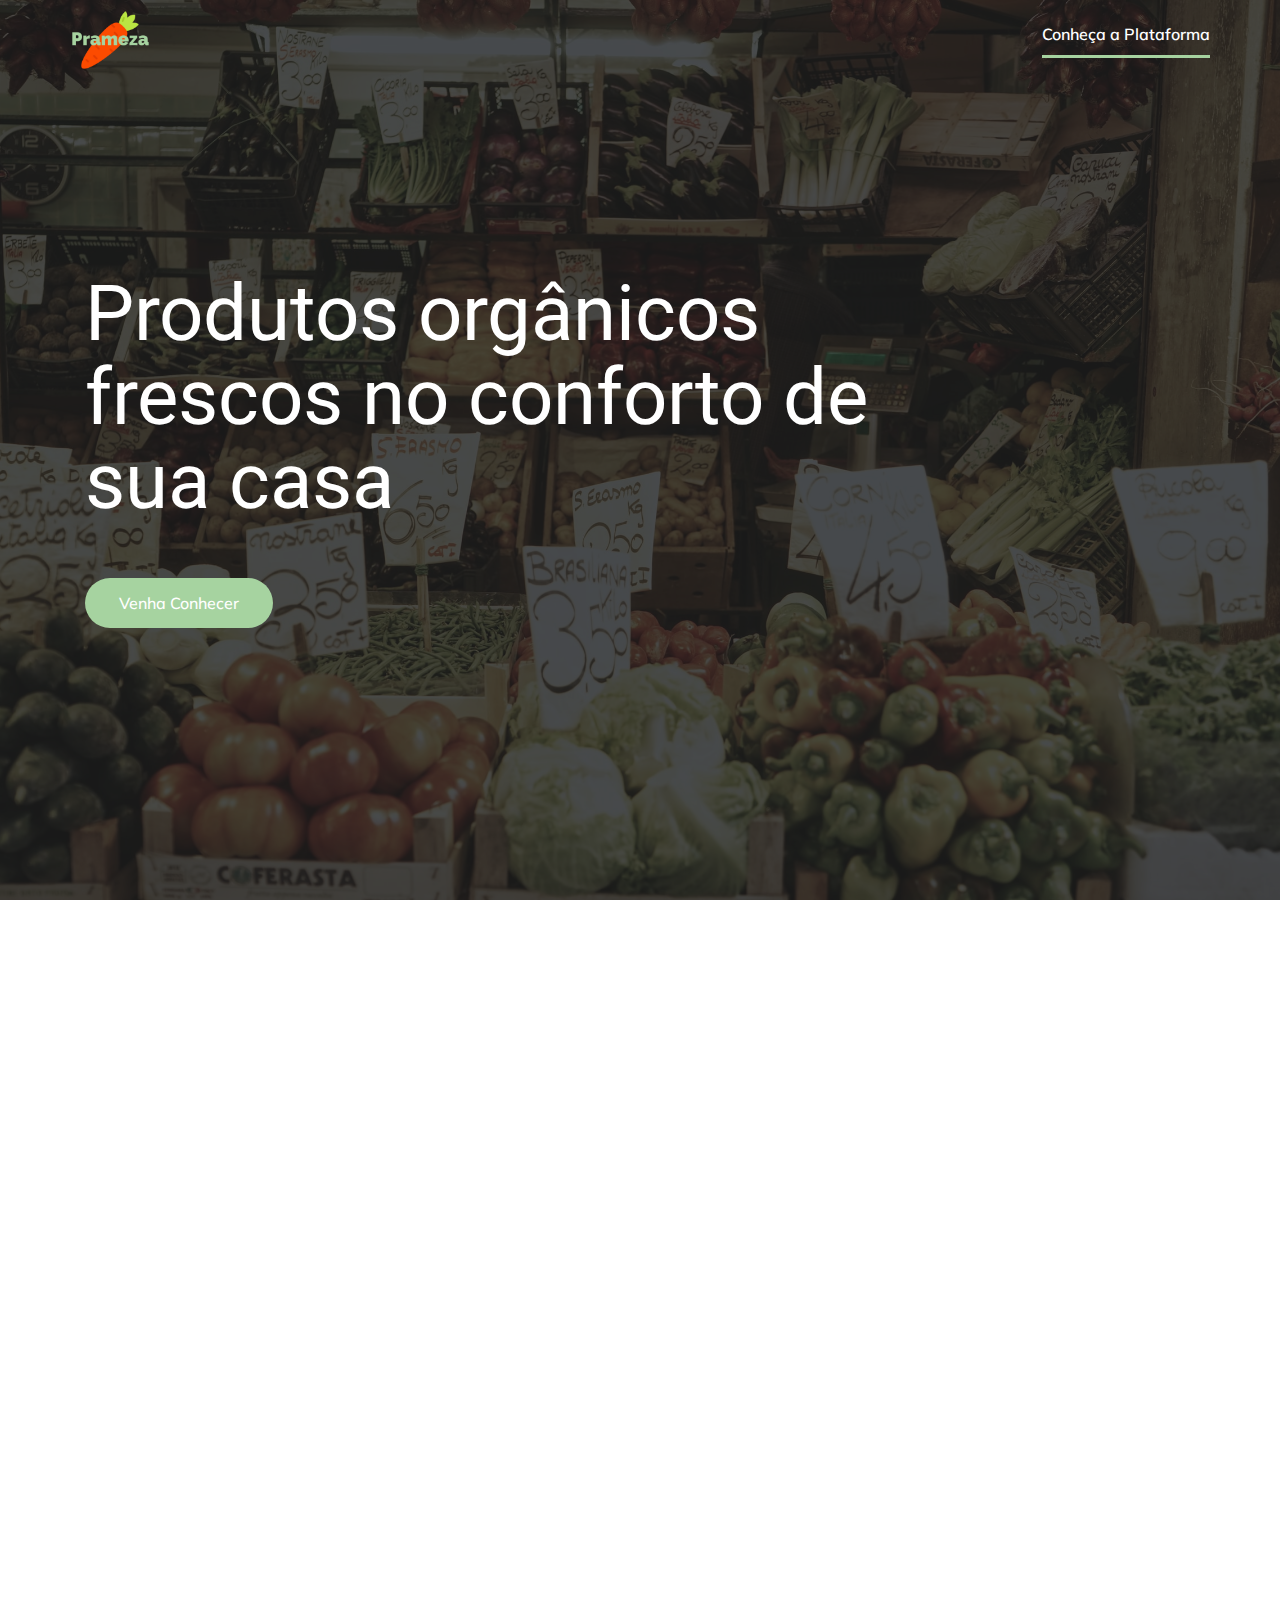
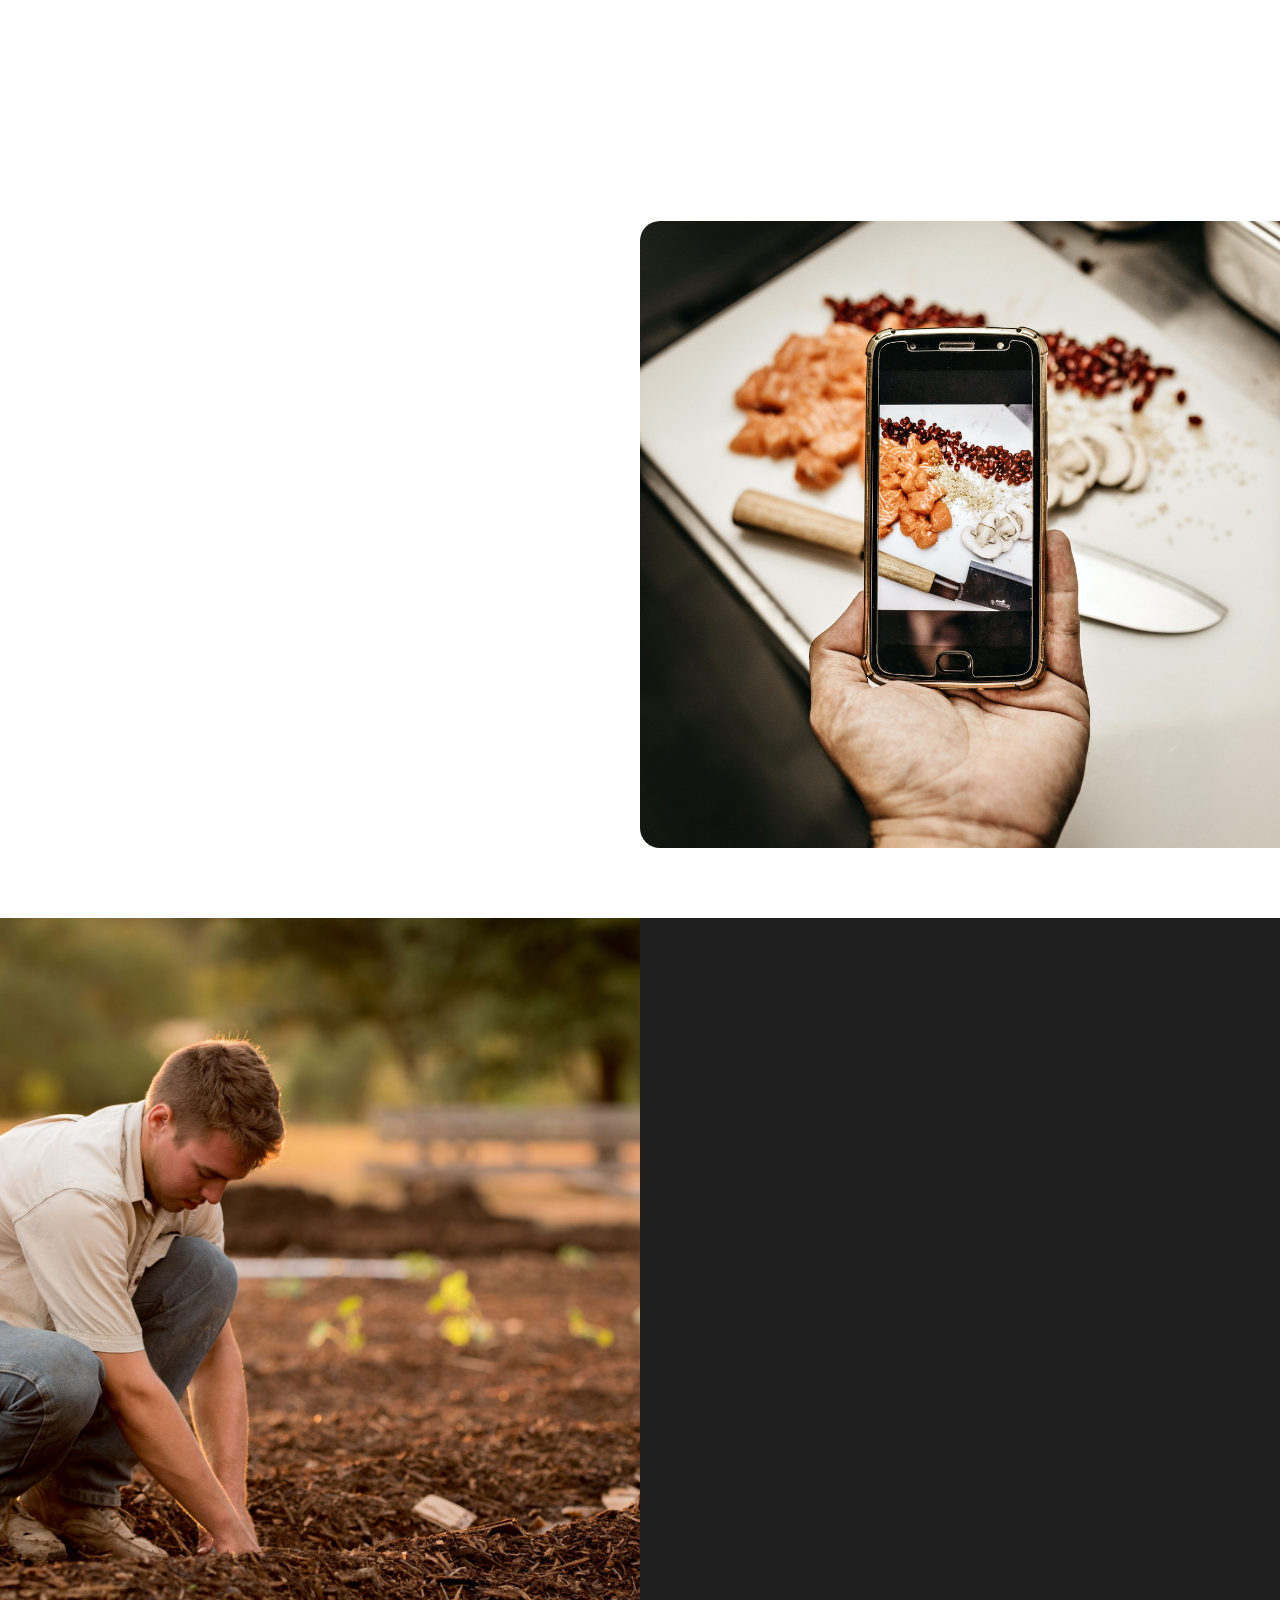
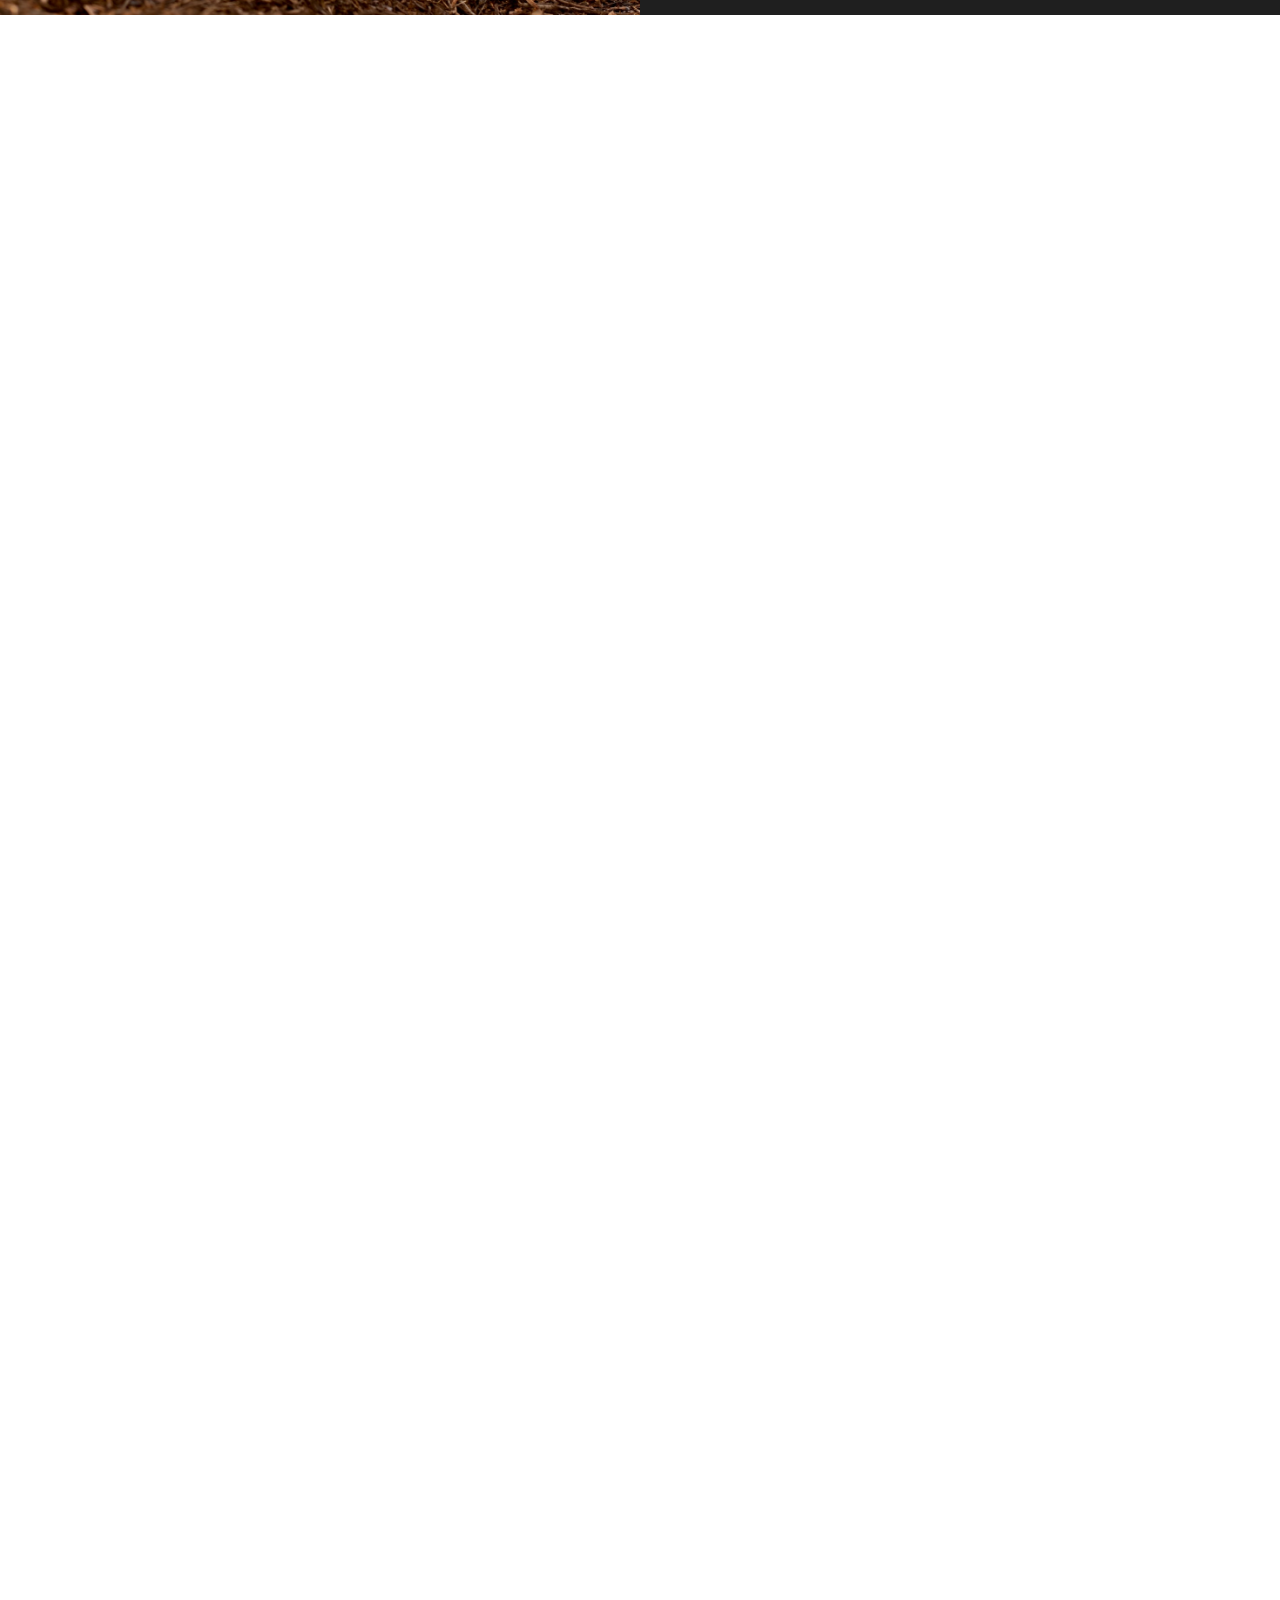
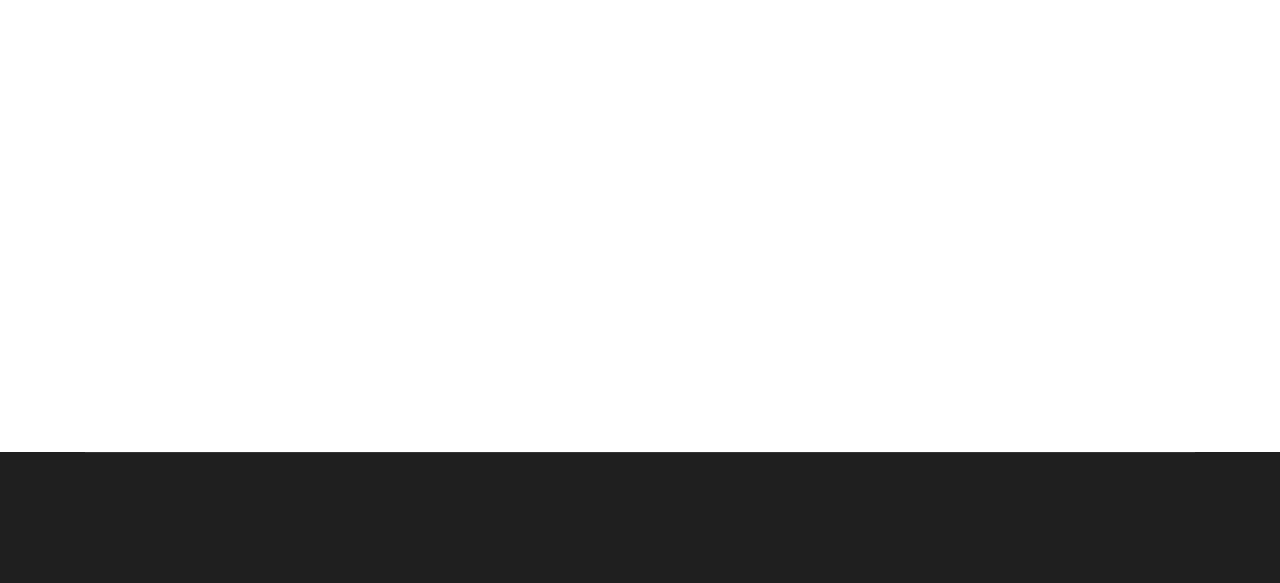
==== commit 73b1f750: "links adjustment" ====
--- a/index.html
+++ b/index.html
@@ -57,7 +57,7 @@
                         </div>
                         <div class="col-2">
                             <div class="log_chat_area d-flex align-items-end">
-                                <a href="/form.html" data-scroll-nav="0" class="say_hi">Conheça a Plataforma</a>
+                                <a href="/farmlanding/form.html" class="say_hi">Conheça a Plataforma</a>
                             </div>
                         </div>
 
@@ -80,7 +80,7 @@
 
 
                             </h3>
-                            <a class="boxed-btn3 wow fadeInLeft"  data-wow-duration="1s" data-wow-delay=".2s" href="portfolio.html">Venha Conhecer</a>
+                            <a class="boxed-btn3 wow fadeInLeft"  data-wow-duration="1s" data-wow-delay=".2s" href="/farmlanding/form.html">Venha Conhecer</a>
                         </div>
                     </div>
                 </div>
@@ -150,7 +150,7 @@
                         </div>
                         <div class="video_watch d-flex align-items-center">
                             <div class="play_btn wow fadeInUp" data-wow-duration="1s" data-wow-delay=".6s">
-                                <a href="https://www.youtube.com/watch?v=D7tF-cY2M9o" class="video_icon popup-video"> <i class="fa fa-play"></i> </a>
+                                <a href="/farmlanding/form.html" class="video_icon popup-video"> <i class="fa fa-play"></i> </a>
                             </div>
                            <span class="wow fadeInLeft" data-wow-duration="1s" data-wow-delay=".7s"> Conheça a plataforma</span>
                         </div>
@@ -172,7 +172,7 @@
                             <h3 class="wow fadeInUp" data-wow-duration="1s" data-wow-delay=".4s">Empoderando o pequeno agricultor</h3>
                             <p class="mid_text wow fadeInUp" data-wow-duration="1s" data-wow-delay=".5s">Nossa missão é ajudar o pequeno agricultor a vender sua produção diretamente para as famílias, aumentando sua renda e divulgando seu trabalho.</p>
                             <p class="mid_text wow fadeInUp" data-wow-duration="1s" data-wow-delay=".6s">É comida fresca e saudável em sua mesa, com responsabilidade social.</p>
-                            <a href="#" class="boxed-btn3 wow fadeInUp" data-wow-duration="1s" data-wow-delay=".7s">Venha Conhecer!</a>
+                            <a href="/farmlanding/form.html" class="boxed-btn3 wow fadeInUp" data-wow-duration="1s" data-wow-delay=".7s">Venha Conhecer!</a>
                         </div>
                     </div>
                 </div>
@@ -319,7 +319,7 @@
                 <div class="row">
                     <div class="col-xl-12">
 
-                        <p class="copy_right text-center wow fadeInUp" data-wow-duration="1s" data-wow-delay=".3s"> <img src="img/logo.png" alt="logo" width="80vw" height="80vw">
+                        <p class="copy_right text-center wow fadeInUp" data-wow-duration="1s" data-wow-delay=".3s"> <img src="projeto/img/logo.png" alt="logo" width="80vw" height="80vw">
                             <!-- Link back to Colorlib can't be removed. Template is licensed under CC BY 3.0. -->
        Copyright &copy;<script>document.write(new Date().getFullYear());</script> All rights reserved | This template is made with <i class="fa fa-heart-o" aria-hidden="true"></i> by <a href="https://colorlib.com" target="_blank">Colorlib</a>
 <!-- Link back to Colorlib can't be removed. Template is licensed under CC BY 3.0. -->
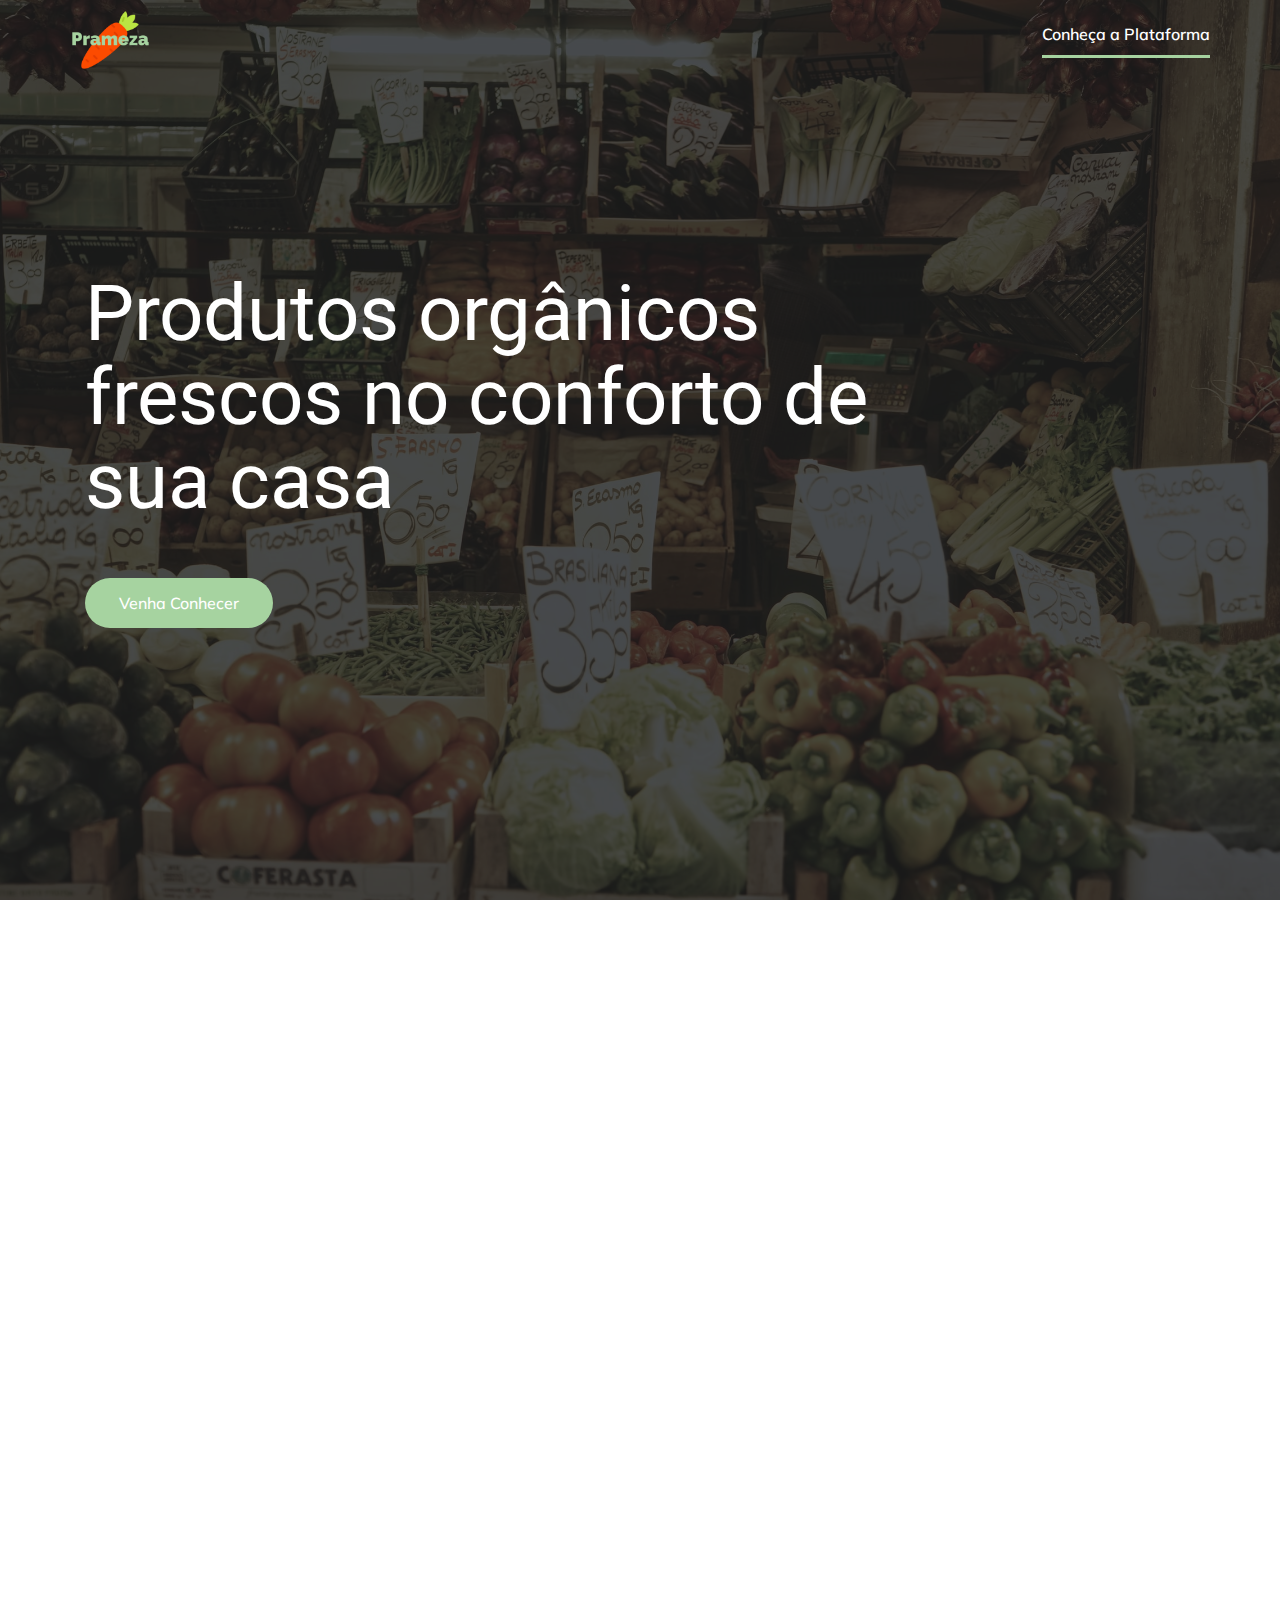
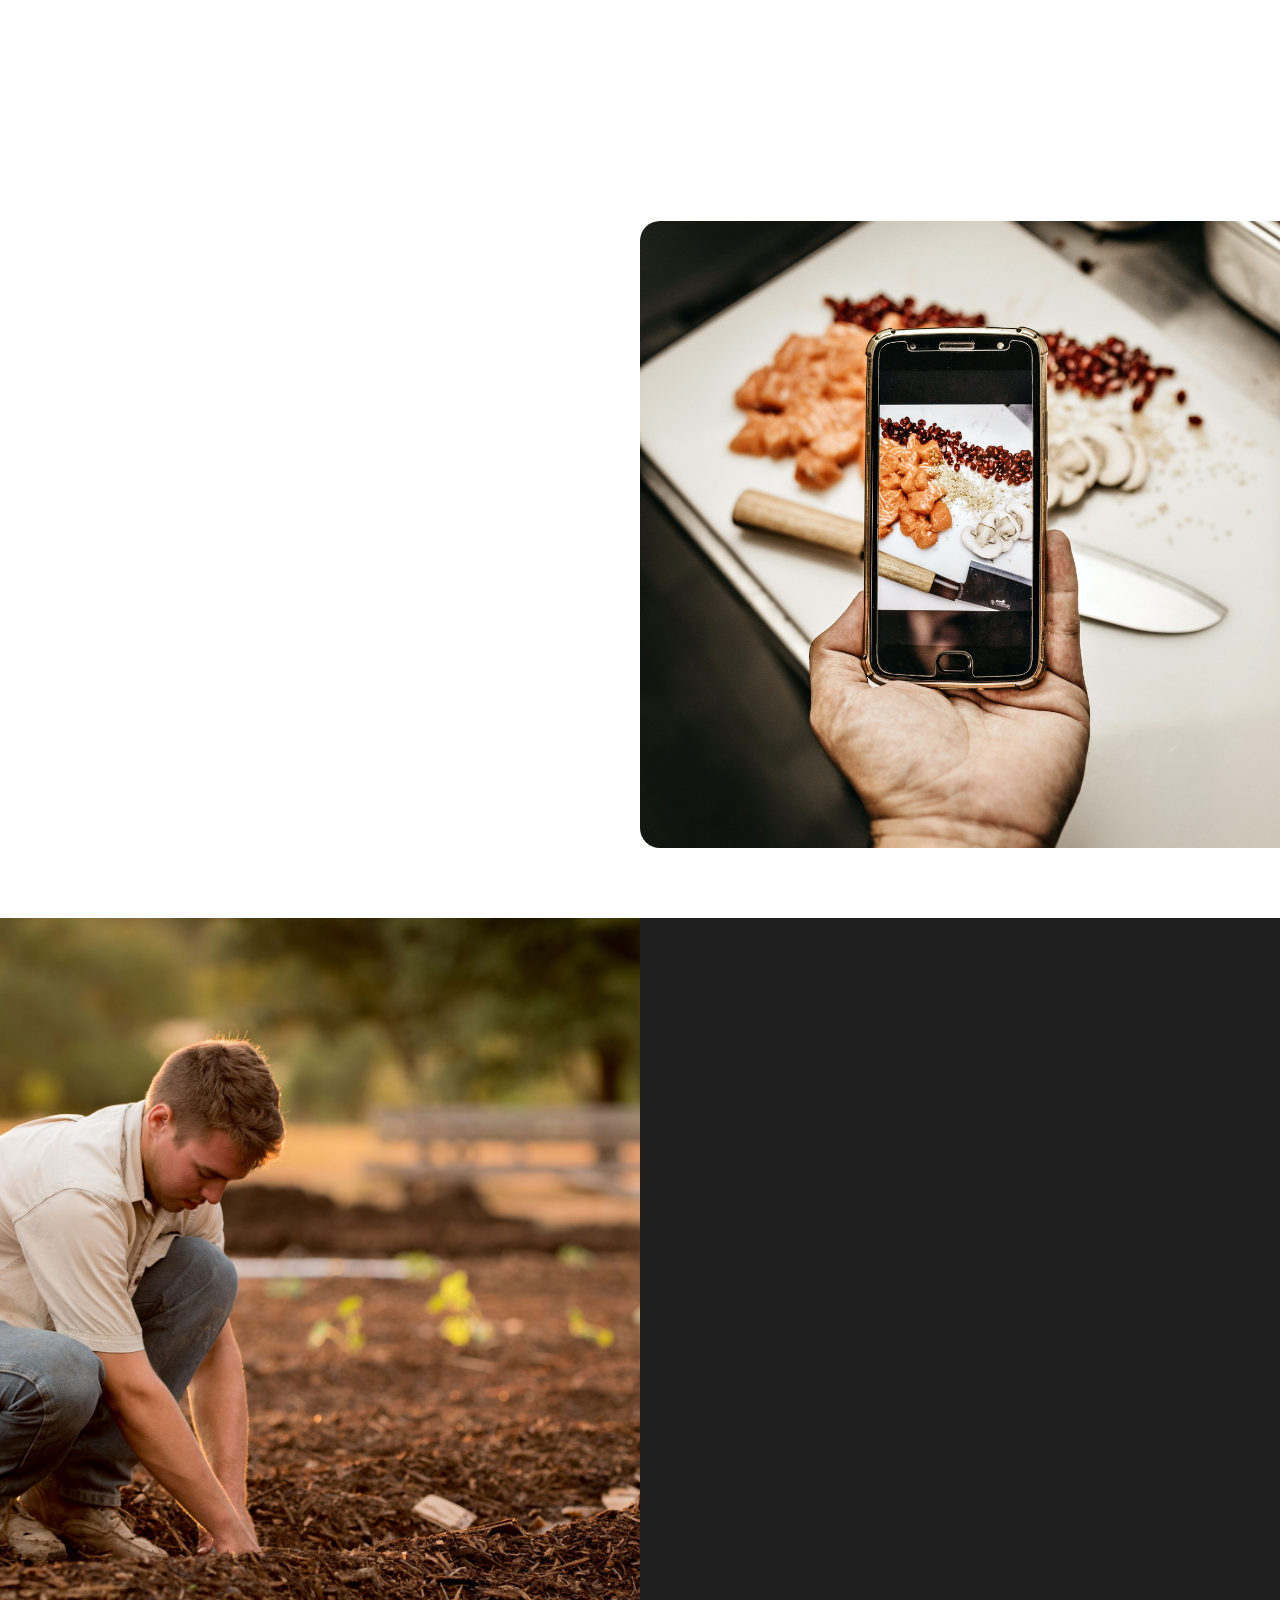
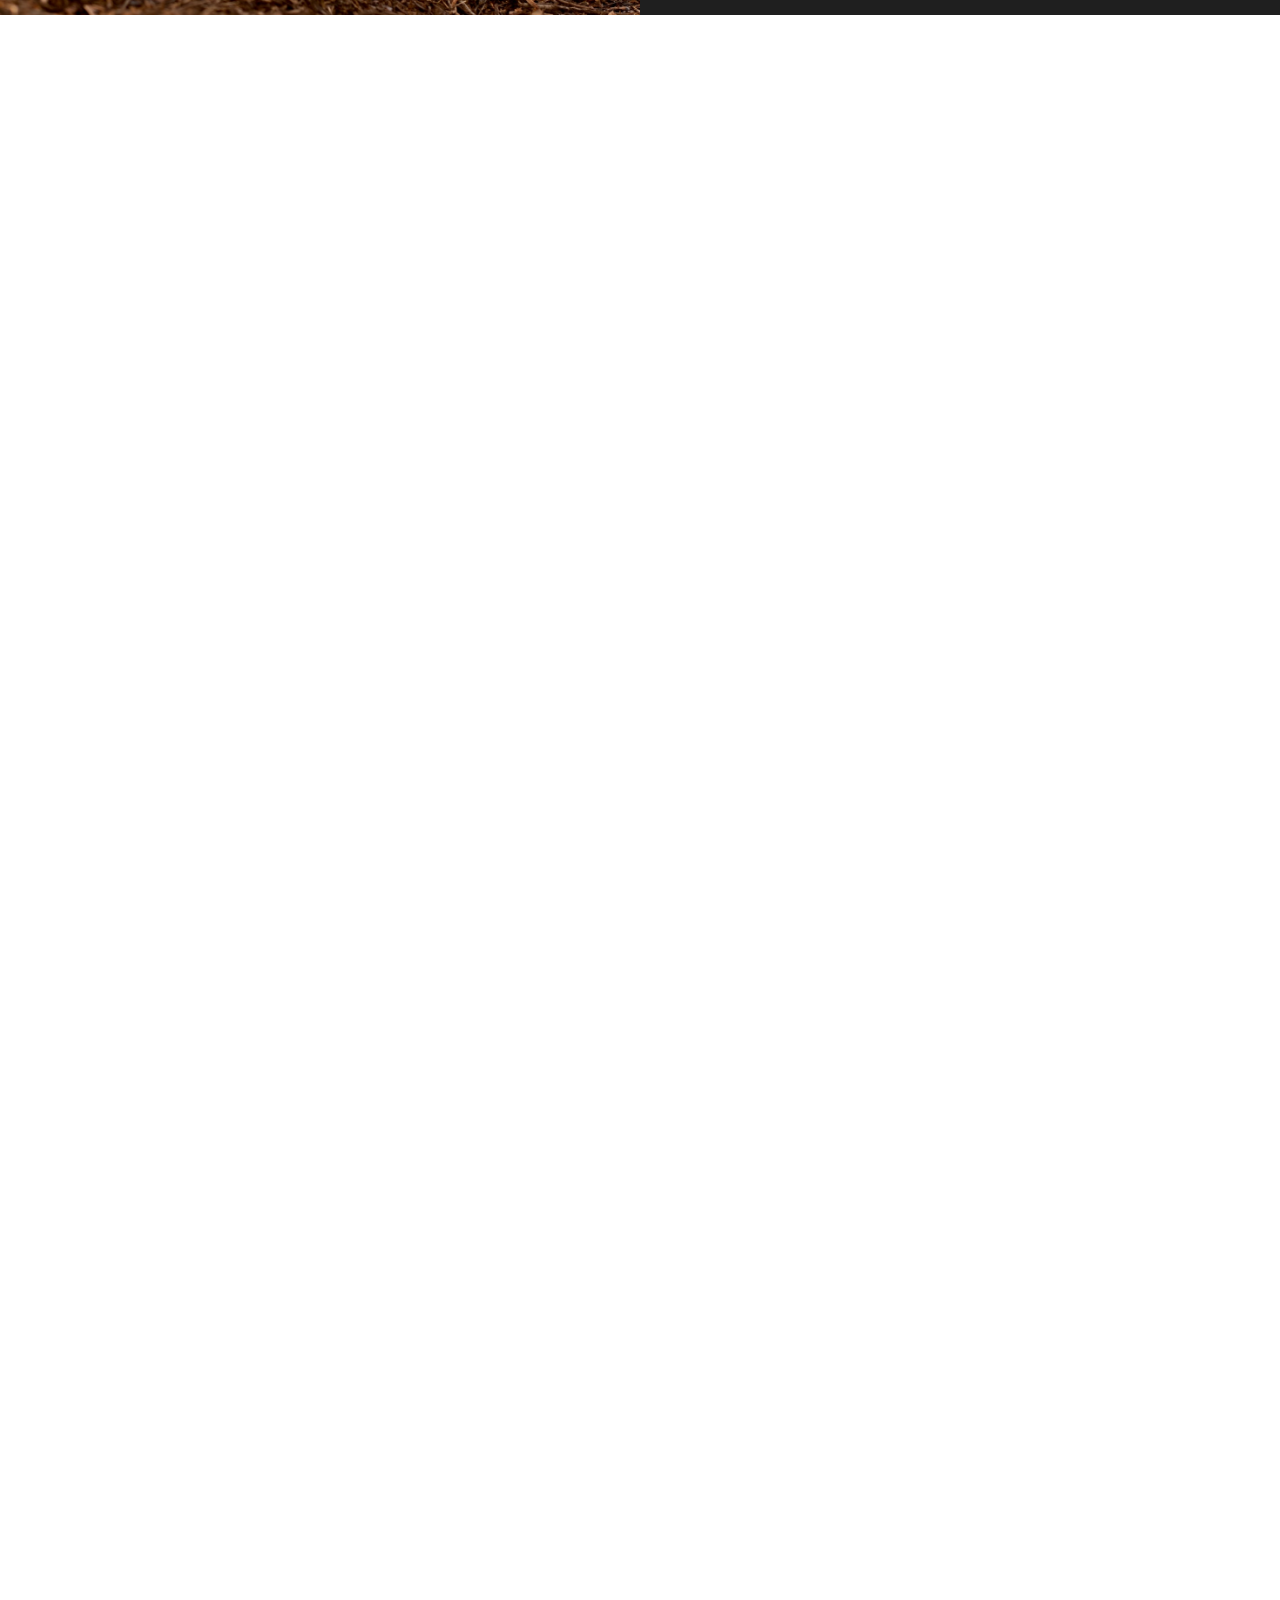
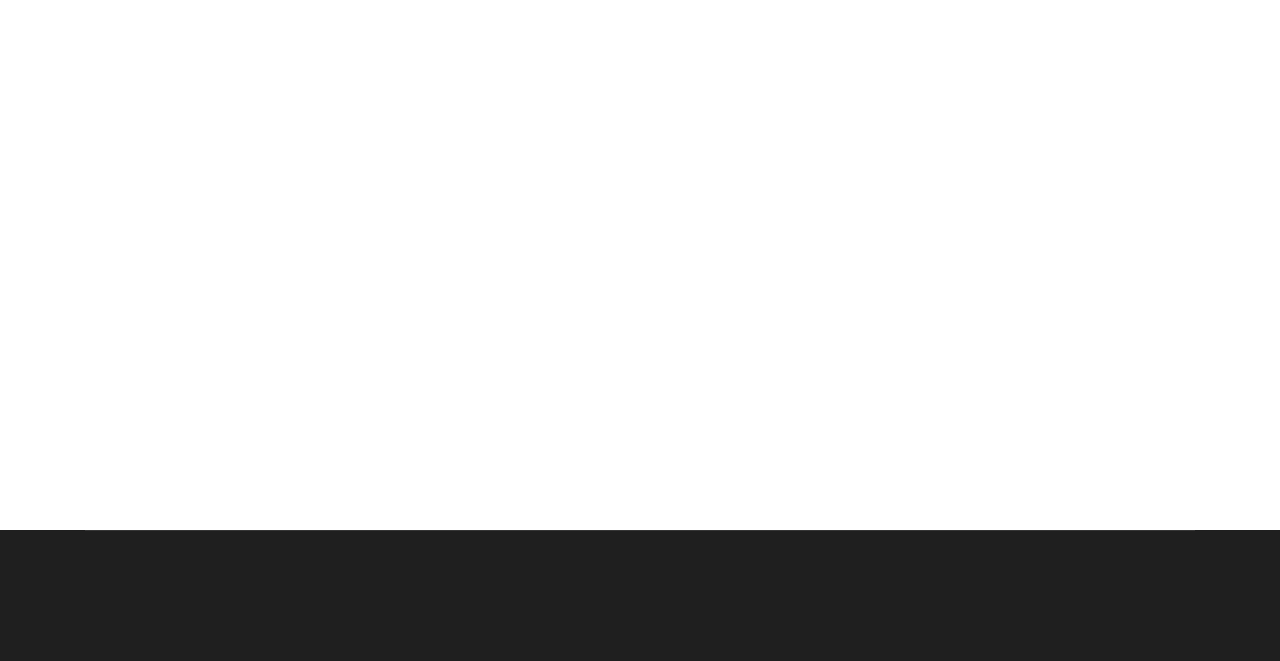
==== commit 73bbcf73: "remover popup no link conheça a plataforma + aumentar tamanho fomulário de mensagem no index.html" ====
--- a/index.html
+++ b/index.html
@@ -4,9 +4,11 @@
 <head>
     <meta charset="utf-8">
     <meta http-equiv="x-ua-compatible" content="ie=edge">
-    <title>StartUp</title>
+    <title>Prameza</title>
     <meta name="description" content="">
     <meta name="viewport" content="width=device-width, initial-scale=1">
+
+    <link rel="shortcut icon" type="image/png" href="projeto/img/logo.ico"/>
 
     <!-- <link rel="manifest" href="site.webmanifest"> -->
     <!-- Place favicon.ico in the root directory -->
@@ -75,12 +77,12 @@
                 <div class="row align-items-center justify-content-start">
                     <div class="col-lg-10 col-md-10">
                         <div class="slider_text">
-                            <h3 class="wow fadeInLeft" data-wow-duration="1s" data-wow-delay=".1s">
+                            <h3 class="wow fadeInLeft" data-wow-duration=".5s" data-wow-delay=".1s">
                                 Produtos orgânicos frescos no conforto de sua casa
 
 
                             </h3>
-                            <a class="boxed-btn3 wow fadeInLeft"  data-wow-duration="1s" data-wow-delay=".2s" href="/farmlanding/form.html">Venha Conhecer</a>
+                            <a class="boxed-btn3 wow fadeInLeft"  data-wow-duration=".5s" data-wow-delay=".2s" href="/farmlanding/form.html">Venha Conhecer</a>
                         </div>
                     </div>
                 </div>
@@ -95,8 +97,8 @@
             <div class="row justify-content-center">
                 <div class="col-lg-6">
                     <div class="section_title text-center mb-70">
-                        <span class="wow fadeInUp" data-wow-duration="1s" data-wow-delay=".1s" ></span>
-                        <h3 class="wow fadeInUp" data-wow-duration="1.2s" data-wow-delay=".2s">
+                        <span class="wow fadeInUp" data-wow-duration="0.5s" ></span>
+                        <h3 class="wow fadeInUp" data-wow-duration="0.7s" data-wow-delay=".1s">
                             A Plataforma que conecta pequenos agricultores locais a você
                         </h3>
                     </div>
@@ -104,7 +106,7 @@
             </div>
             <div class="row">
                 <div class="col-xl-4 col-md-4">
-                    <div class="single_service text-center wow fadeInLeft" data-wow-duration="1.2s" data-wow-delay=".4s">
+                    <div class="single_service text-center wow fadeInLeft" data-wow-duration=".7s">
                         <div class="icon">
                             <img src="projeto/img/svg_icon/1.svg" alt="">
                         </div>
@@ -113,7 +115,7 @@
                     </div>
                 </div>
                 <div class="col-xl-4 col-md-4">
-                    <div class="single_service text-center wow fadeInUp" data-wow-duration="1s" data-wow-delay=".3s">
+                    <div class="single_service text-center wow fadeInUp" data-wow-duration=".7s" data-wow-delay=".1s">
                         <div class="icon">
                             <img src="projeto/img/svg_icon/2.svg" alt="">
                         </div>
@@ -122,7 +124,7 @@
                     </div>
                 </div>
                 <div class="col-xl-4 col-md-4">
-                    <div class="single_service text-center wow fadeInRight" data-wow-duration="1.2s" data-wow-delay=".4s">
+                    <div class="single_service text-center wow fadeInRight" data-wow-duration="0.7s" data-wow-delay=".2s">
                         <div class="icon">
                             <img src="projeto/img/svg_icon/3.svg" alt="">
                         </div>
@@ -144,15 +146,15 @@
                 <div class="col-lg-5">
                     <div class="work_info">
                         <div class="section_title">
-                            <h3 class="wow fadeInLeft" data-wow-duration="1s" data-wow-delay=".3s">Como Funciona</h3>
-                            <p class="mid_text wow fadeInLeft" data-wow-duration="1s" data-wow-delay=".4s">Acesse nosso aplicativo e encontre diversos produtores rurais da região.</p>
-                            <p class="last_p wow fadeInRight" data-wow-duration="1s" data-wow-delay=".5s">Selecione os produtos que você quer, pague pelo aplicativo e o produtor rural entregará os produtos frescos diretamente em sua casa.</p>
+                            <h3 class="wow fadeInLeft" data-wow-duration=".5s" data-wow-delay=".1s">Como Funciona</h3>
+                            <p class="mid_text wow fadeInLeft" data-wow-duration="0.5s" data-wow-delay=".2s">Acesse nosso aplicativo e encontre diversos produtores rurais da região.</p>
+                            <p class="last_p wow fadeInRight" data-wow-duration="0.5s" data-wow-delay=".3s">Selecione os produtos que você quer, pague pelo aplicativo e o produtor rural entregará os produtos frescos diretamente em sua casa.</p>
                         </div>
                         <div class="video_watch d-flex align-items-center">
-                            <div class="play_btn wow fadeInUp" data-wow-duration="1s" data-wow-delay=".6s">
-                                <a href="/farmlanding/form.html" class="video_icon popup-video"> <i class="fa fa-play"></i> </a>
-                            </div>
-                           <span class="wow fadeInLeft" data-wow-duration="1s" data-wow-delay=".7s"> Conheça a plataforma</span>
+                            <div class="play_btn wow fadeInUp" data-wow-duration="0.5s" data-wow-delay=".4s">
+                                <a href="/farmlanding/form.html" class="video_icon"> <i class="fa fa-play"></i> </a>
+                            </div>
+                           <span class="wow fadeInLeft" data-wow-duration="0.5s" data-wow-delay=".5s"> Conheça a plataforma</span>
                         </div>
                     </div>
                 </div>
@@ -168,11 +170,11 @@
                 <div class="col-lg-5 offset-lg-1">
                     <div class="about_info">
                         <div class="section_title white_text">
-                            <span class="wow fadeInUp" data-wow-duration="1s" data-wow-delay=".3s"></span>
-                            <h3 class="wow fadeInUp" data-wow-duration="1s" data-wow-delay=".4s">Empoderando o pequeno agricultor</h3>
-                            <p class="mid_text wow fadeInUp" data-wow-duration="1s" data-wow-delay=".5s">Nossa missão é ajudar o pequeno agricultor a vender sua produção diretamente para as famílias, aumentando sua renda e divulgando seu trabalho.</p>
-                            <p class="mid_text wow fadeInUp" data-wow-duration="1s" data-wow-delay=".6s">É comida fresca e saudável em sua mesa, com responsabilidade social.</p>
-                            <a href="/farmlanding/form.html" class="boxed-btn3 wow fadeInUp" data-wow-duration="1s" data-wow-delay=".7s">Venha Conhecer!</a>
+                            <span class="wow fadeInUp" data-wow-duration="0.5s" data-wow-delay=".1s"></span>
+                            <h3 class="wow fadeInUp" data-wow-duration="0.5s" data-wow-delay=".2s">Empoderando o pequeno agricultor</h3>
+                            <p class="mid_text wow fadeInUp" data-wow-duration="0.5s" data-wow-delay=".3s">Nossa missão é ajudar o pequeno agricultor a vender sua produção diretamente para as famílias, aumentando sua renda e divulgando seu trabalho.</p>
+                            <p class="mid_text wow fadeInUp" data-wow-duration="0.5s" data-wow-delay=".4s">É comida fresca e saudável em sua mesa, com responsabilidade social.</p>
+                            <a href="/farmlanding/form.html" class="boxed-btn3 wow fadeInUp" data-wow-duration="0.5s" data-wow-delay=".5s">Venha Conhecer!</a>
                         </div>
                     </div>
                 </div>
@@ -186,14 +188,14 @@
             <div class="row justify-content-center">
                 <div class="col-lg-6">
                     <div class="section_title text-center mb-90">
-                        <h3 class="wow fadeInUp" data-wow-duration="1s" data-wow-delay=".3s">Por que comprar diretamente de produtores rurais?</h3>
-                        <p class="wow fadeInUp" data-wow-duration="1s" data-wow-delay=".4s">Descubra porque a agricultura familiar é mais saudável para sua família e melhor para o meio ambiente e para a sociedade.</p>
+                        <h3 class="wow fadeInUp" data-wow-duration="0.5s" data-wow-delay=".3s">Por que comprar diretamente de produtores rurais?</h3>
+                        <p class="wow fadeInUp" data-wow-duration="0.5s" data-wow-delay=".4s">Descubra porque a agricultura familiar é mais saudável para sua família e melhor para o meio ambiente e para a sociedade.</p>
                     </div>
                 </div>
             </div>
             <div class="row">
                 <div class="col-lg-8 col-md-12">
-                    <div class="single_Portfolio wow fadeInUp" data-wow-duration="1s" data-wow-delay=".3s">
+                    <div class="single_Portfolio wow fadeInUp" data-wow-duration="0.5s" data-wow-delay=".1s">
                         <div class="portfolio_thumb">
                             <img src="projeto/img/portfolio/1.jpg" alt="">
                         </div>
@@ -207,7 +209,7 @@
                     </div>
                 </div>
                 <div class="col-lg-4 col-md-6">
-                    <div class="single_Portfolio wow fadeInUp" data-wow-duration="1s" data-wow-delay=".4s">
+                    <div class="single_Portfolio wow fadeInUp" data-wow-duration="0.5s" data-wow-delay=".1s">
                         <div class="portfolio_thumb">
                             <img src="projeto/img/portfolio/2.jpg" alt="">
                         </div>
@@ -221,7 +223,7 @@
                     </div>
                 </div>
                 <div class="col-lg-4 col-md-6 col-lg-4">
-                    <div class="single_Portfolio wow fadeInUp" data-wow-duration="1s" data-wow-delay=".5s">
+                    <div class="single_Portfolio wow fadeInUp" data-wow-duration="0.5s" data-wow-delay=".2s">
                         <div class="portfolio_thumb">
                             <img src="projeto/img/portfolio/3.jpg" alt="">
                         </div>
@@ -235,7 +237,7 @@
                     </div>
                 </div>
                 <div class="col-lg-4 col-md-6 col-lg-4">
-                    <div class="single_Portfolio wow fadeInUp" data-wow-duration="1s" data-wow-delay=".6s">
+                    <div class="single_Portfolio wow fadeInUp" data-wow-duration="0.5s" data-wow-delay=".3s">
                         <div class="portfolio_thumb">
                             <img src="projeto/img/portfolio/4.jpg" alt="">
                         </div>
@@ -249,7 +251,7 @@
                     </div>
                 </div>
                 <div class="col-lg-4 col-md-6 col-lg-4">
-                    <div class="single_Portfolio wow fadeInUp" data-wow-duration="1s" data-wow-delay=".7s">
+                    <div class="single_Portfolio wow fadeInUp" data-wow-duration="0.5s" data-wow-delay=".4s">
                         <div class="portfolio_thumb">
                             <img src="projeto/img/portfolio/5.jpg" alt="">
                         </div>
@@ -272,8 +274,8 @@
             <div class="row justify-content-center">
                 <div class="col-lg-6">
                     <div class="section_title text-center mb-90">
-                        <h3 class="wow fadeInUp" data-wow-duration="1s" data-wow-delay=".3s">Entre em contato</h3>
-                        <p class="wow fadeInUp" data-wow-duration="1s" data-wow-delay=".4s">Gostaria de conhecer melhor nossos serviços? Entre em contato por este formulário e lhe responderemos em seu e-mail.</p>
+                        <h3 class="wow fadeInUp" data-wow-duration="0.5s" data-wow-delay=".1s">Entre em contato</h3>
+                        <p class="wow fadeInUp" data-wow-duration="0.5s" data-wow-delay=".2s">Gostaria de conhecer melhor nossos serviços? Entre em contato por este formulário e lhe responderemos em seu e-mail.</p>
                     </div>
                 </div>
             </div>
@@ -283,22 +285,22 @@
                         <form action="https://formspree.io/xrgyzalo" method="POST">
                             <div class="row">
                                 <div class="col-md-6">
-                                    <div class="single_input wow fadeInUp" data-wow-duration="1s" data-wow-delay=".3s">
+                                    <div class="single_input wow fadeInUp" data-wow-duration="0.5s" data-wow-delay=".3s">
                                         <input type="text" name="name" placeholder="Seu Nome" >
                                     </div>
                                 </div>
                                 <div class="col-md-6">
-                                    <div class="single_input wow fadeInUp" data-wow-duration="1s" data-wow-delay=".4s">
+                                    <div class="single_input wow fadeInUp" data-wow-duration="0.5s" data-wow-delay=".3s">
                                         <input type="email" name="email" placeholder="E-mail" >
                                     </div>
                                 </div>
                                 <div class="col-md-12">
-                                    <div class="single_input wow fadeInUp" data-wow-duration="1s" data-wow-delay=".6s">
-                                       <input type="text" id="" cols="30" name="text" placeholder="Mensagem" rows="10"></textarea>
+                                    <div class="single_input wow fadeInUp" data-wow-duration="0.5s" data-wow-delay=".3s">
+                                       <input type="text" style="height:10vw" id="" cols="30" name="text" placeholder="Mensagem" rows="10"></textarea>
                                     </div>
                                 </div>
                                 <div class="col-lg-12">
-                                    <div class="submit_btn wow fadeInUp" data-wow-duration="1s" data-wow-delay=".7s">
+                                    <div class="submit_btn wow fadeInUp" data-wow-duration="0.5s" data-wow-delay=".3s">
                                         <button class="boxed-btn3" type="submit">Enviar</button>
                                     </div>
                                 </div>
@@ -319,7 +321,7 @@
                 <div class="row">
                     <div class="col-xl-12">
 
-                        <p class="copy_right text-center wow fadeInUp" data-wow-duration="1s" data-wow-delay=".3s"> <img src="projeto/img/logo.png" alt="logo" width="80vw" height="80vw">
+                        <p class="copy_right text-center wow fadeInUp" data-wow-duration="0.5s" data-wow-delay=".2s"> <img src="projeto/img/logo.png" alt="logo" width="80vw" height="80vw">
                             <!-- Link back to Colorlib can't be removed. Template is licensed under CC BY 3.0. -->
        Copyright &copy;<script>document.write(new Date().getFullYear());</script> All rights reserved | This template is made with <i class="fa fa-heart-o" aria-hidden="true"></i> by <a href="https://colorlib.com" target="_blank">Colorlib</a>
 <!-- Link back to Colorlib can't be removed. Template is licensed under CC BY 3.0. -->
